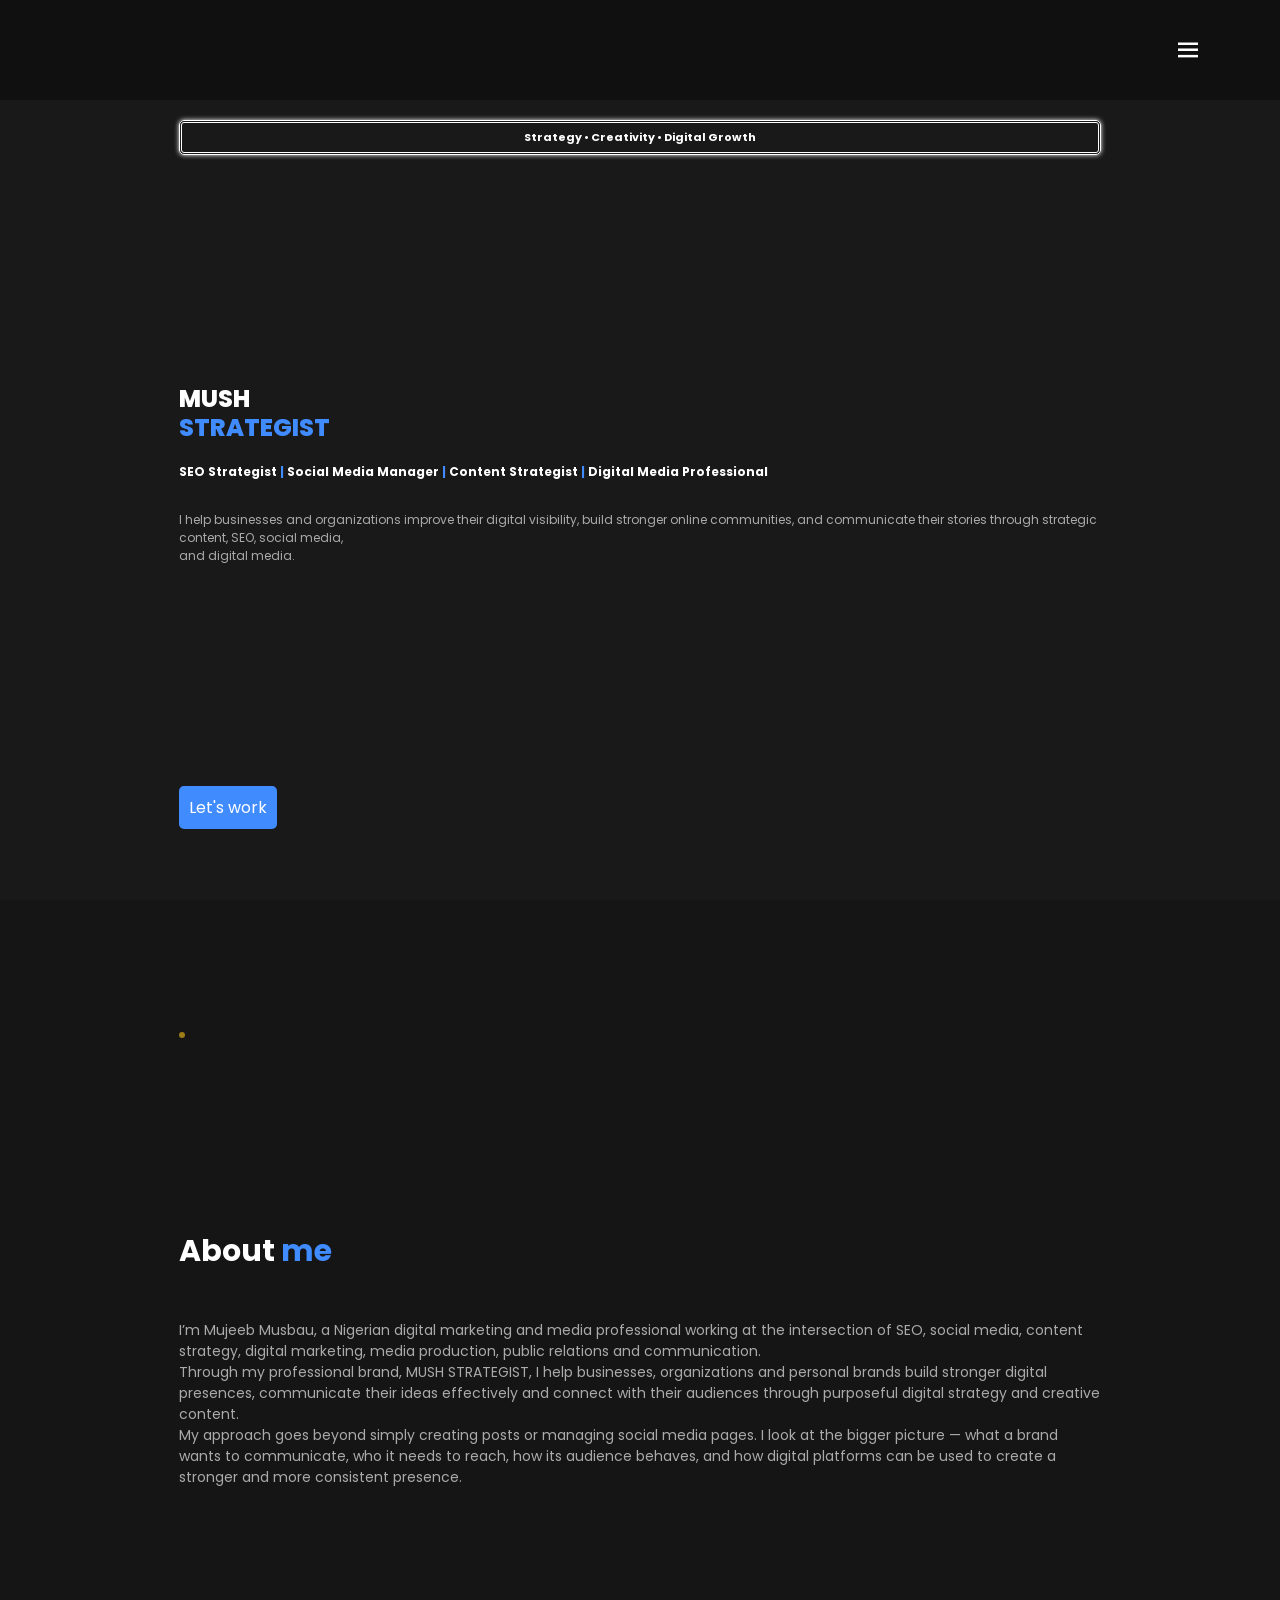
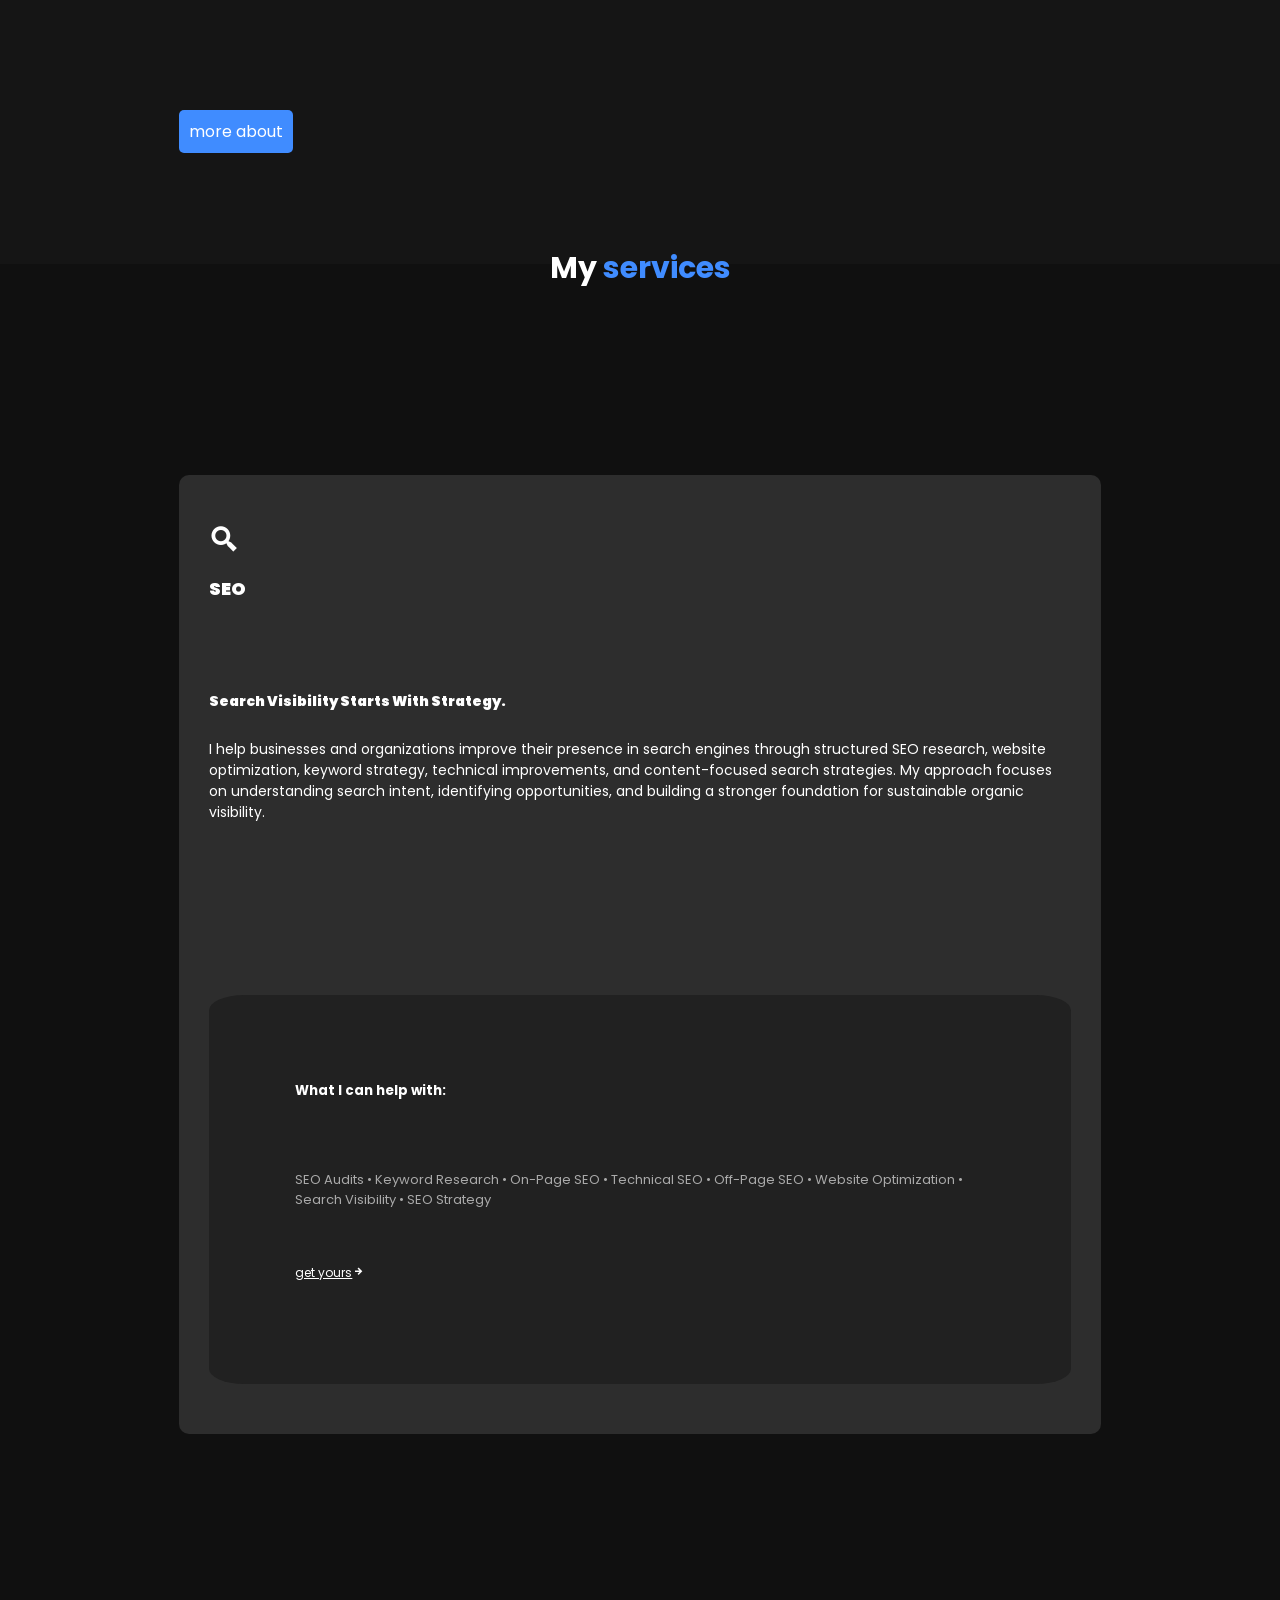
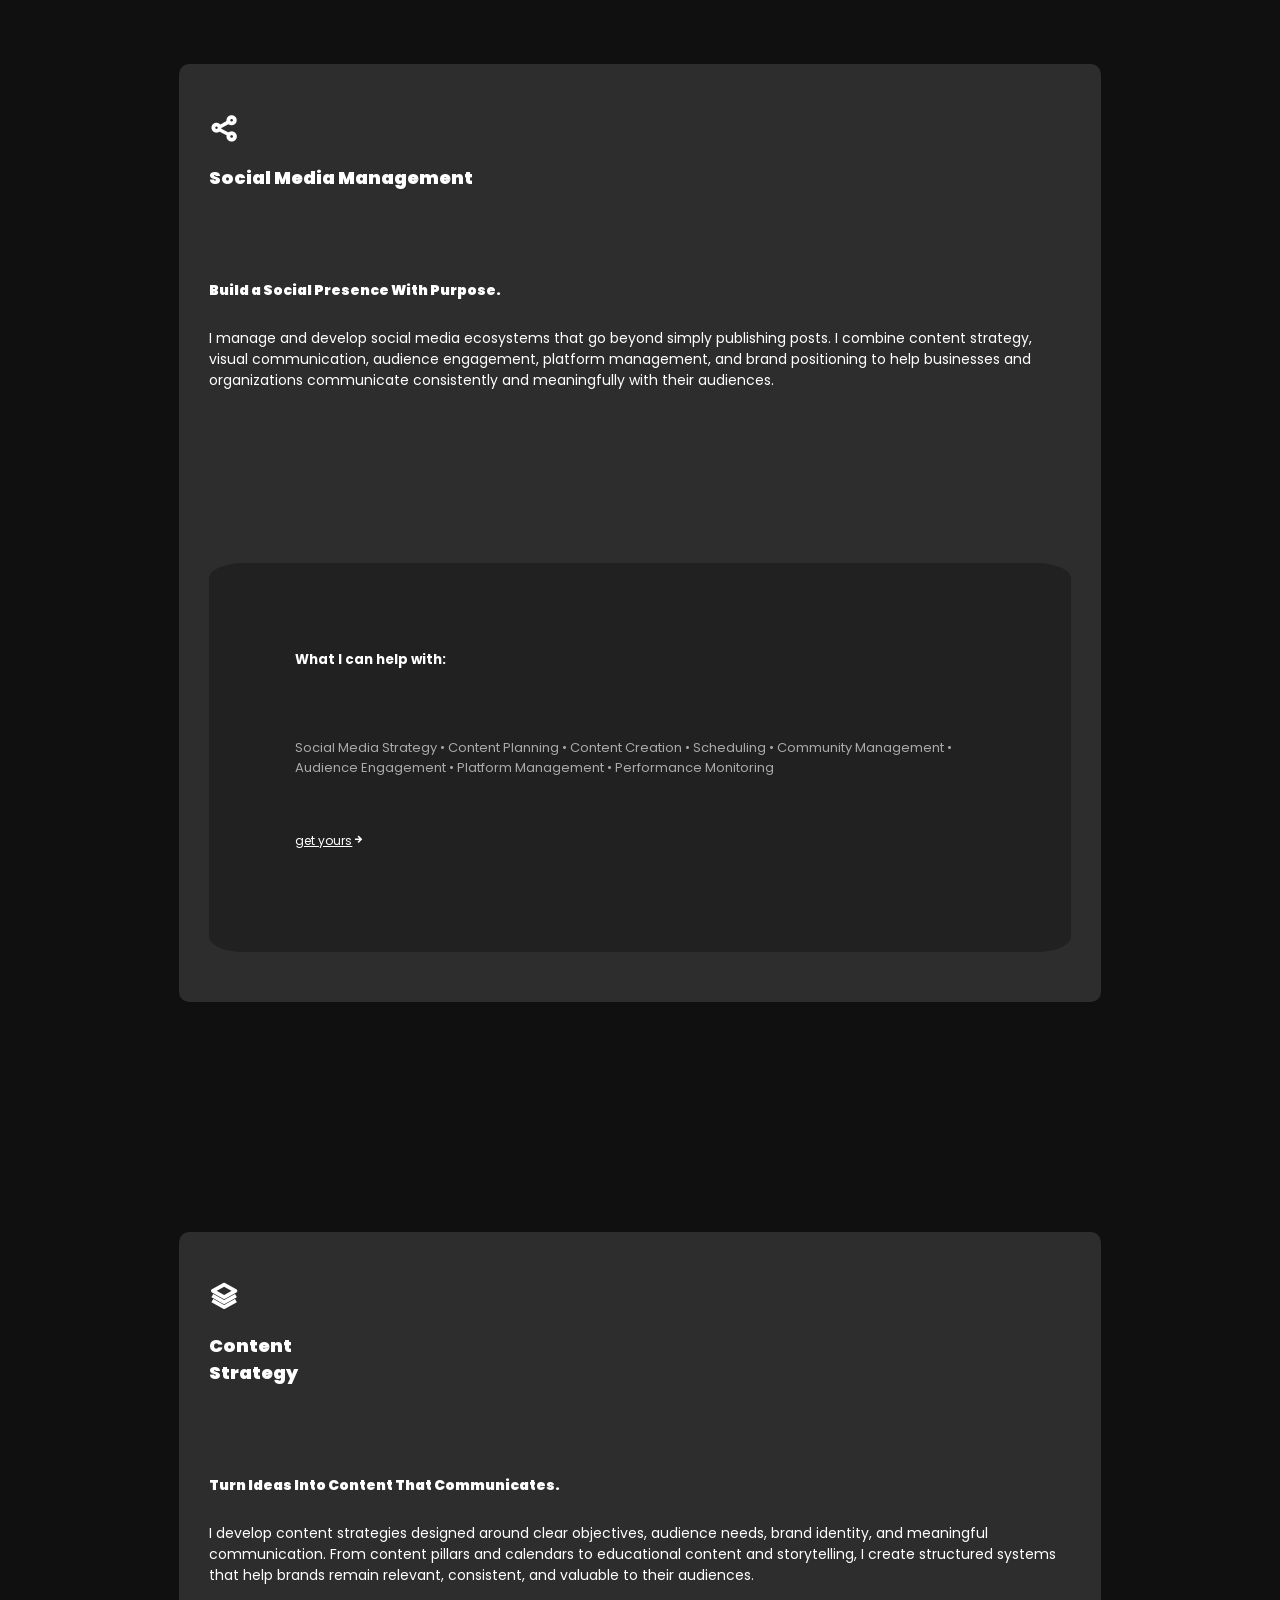
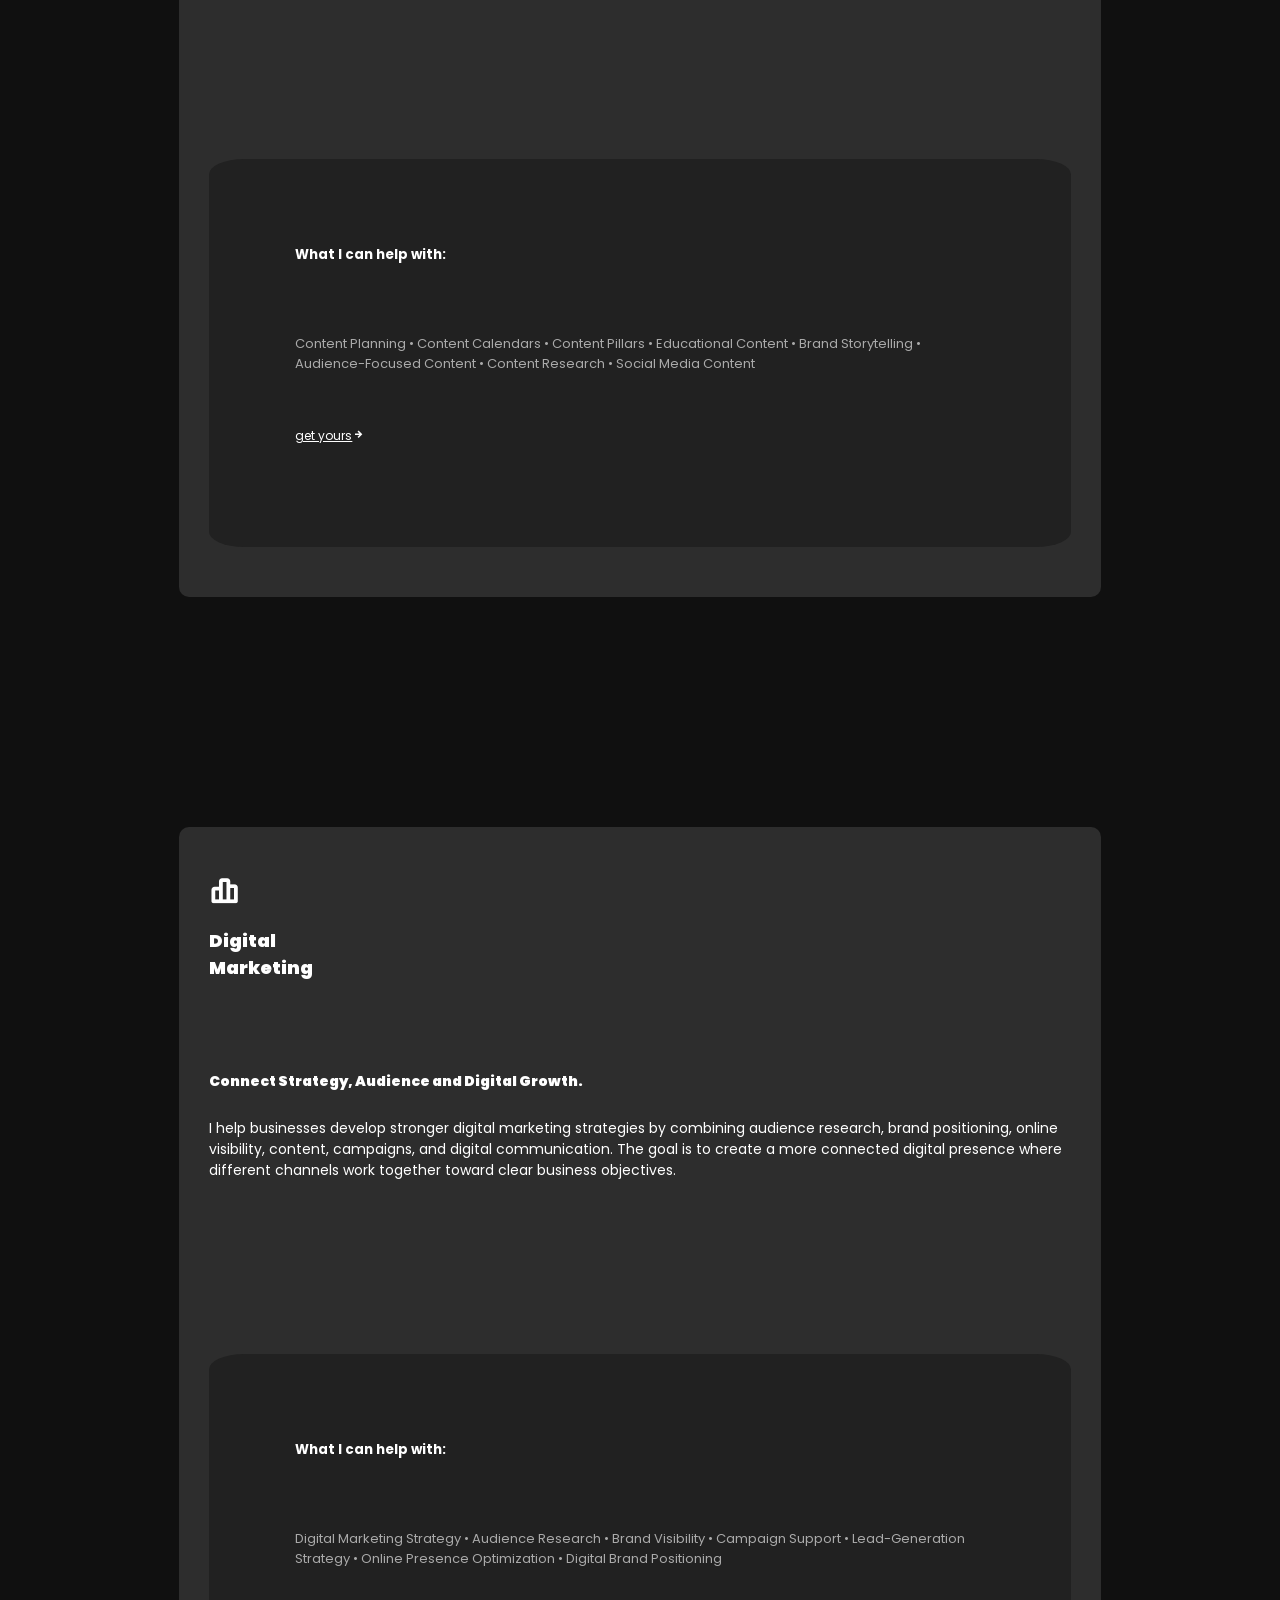
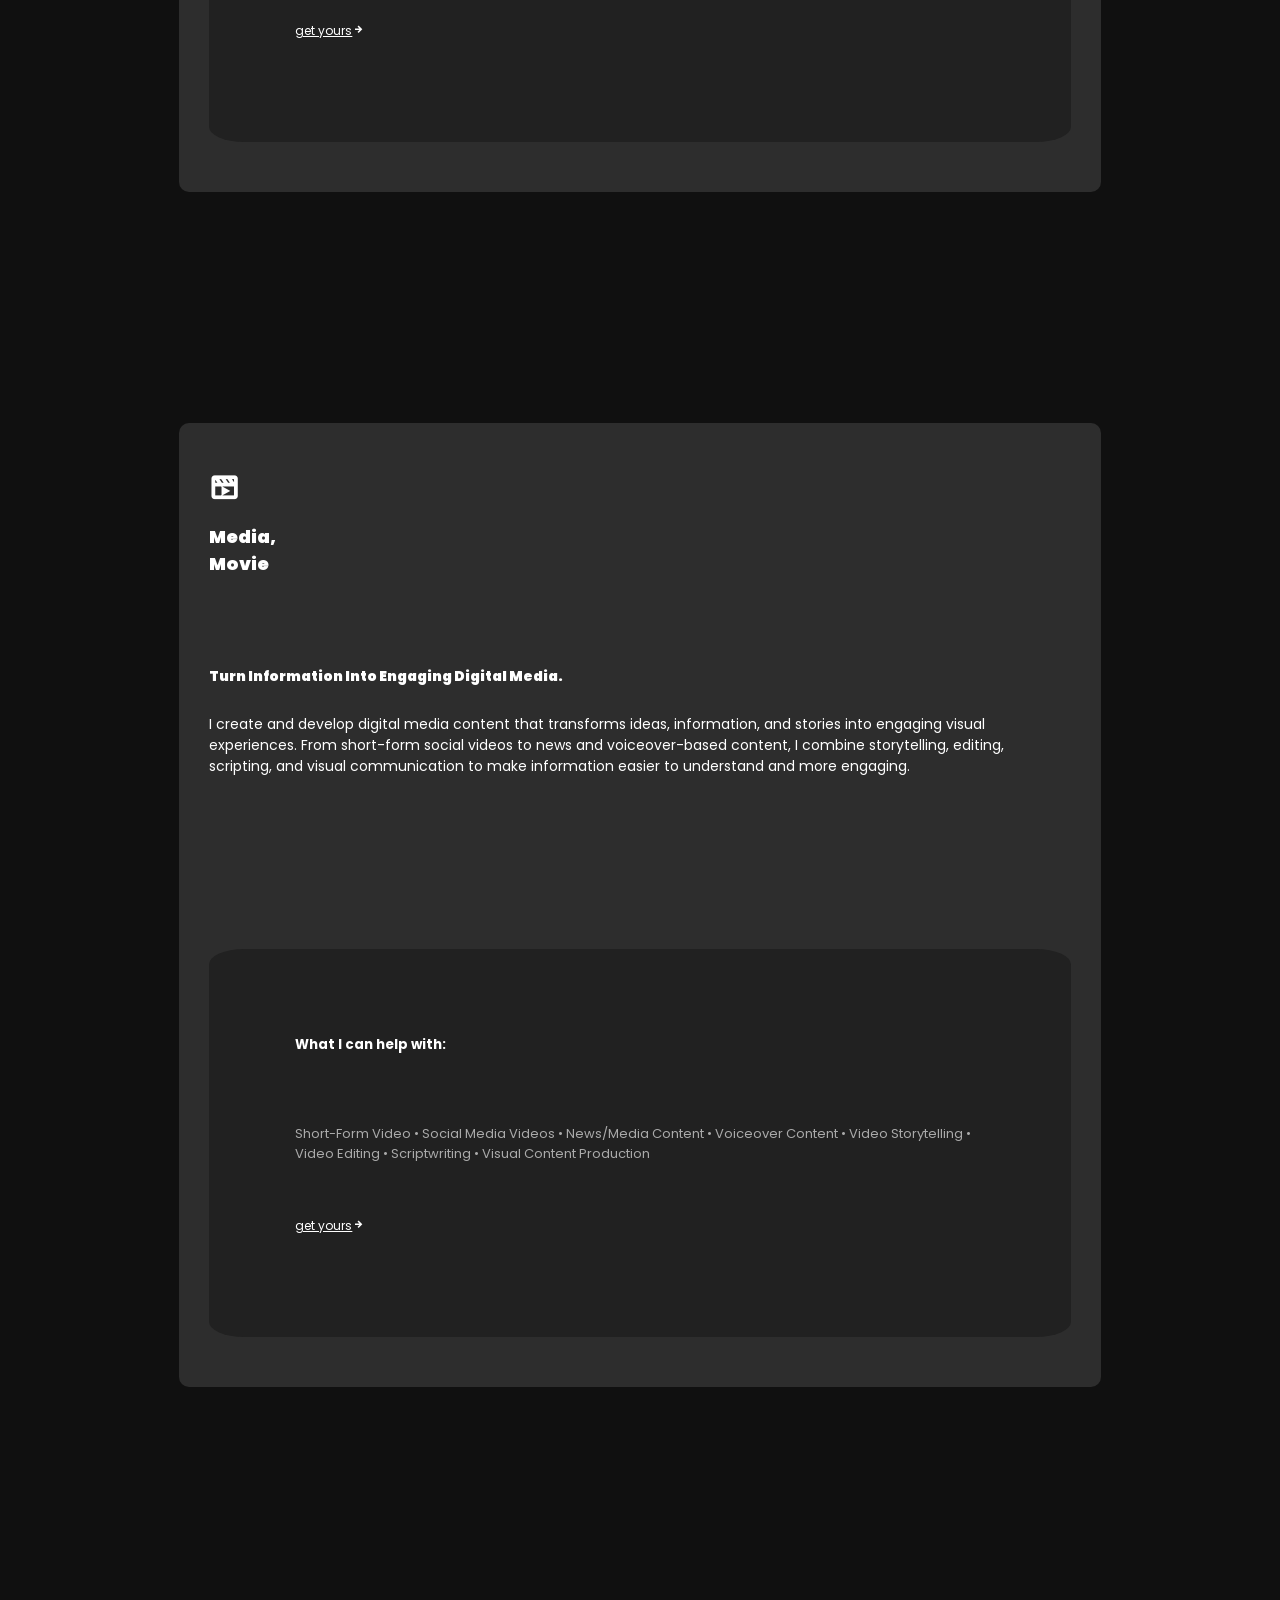
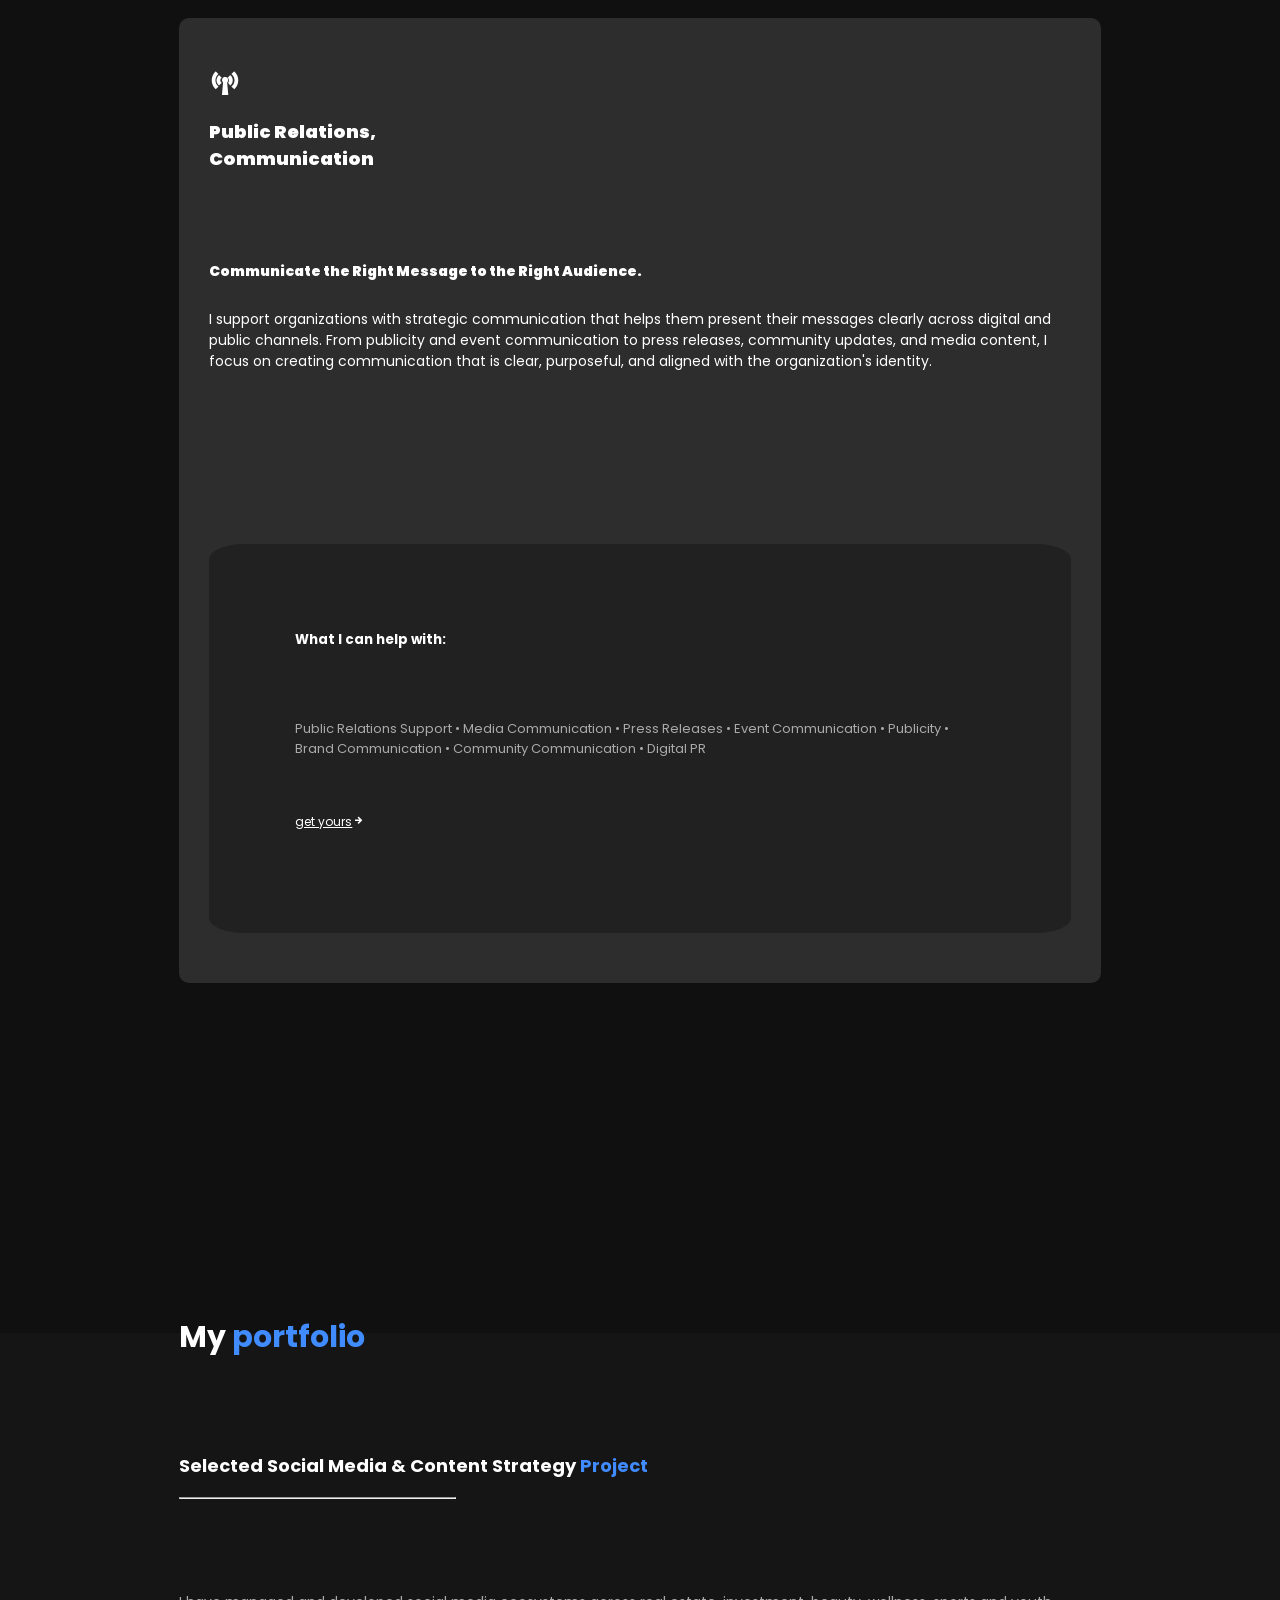
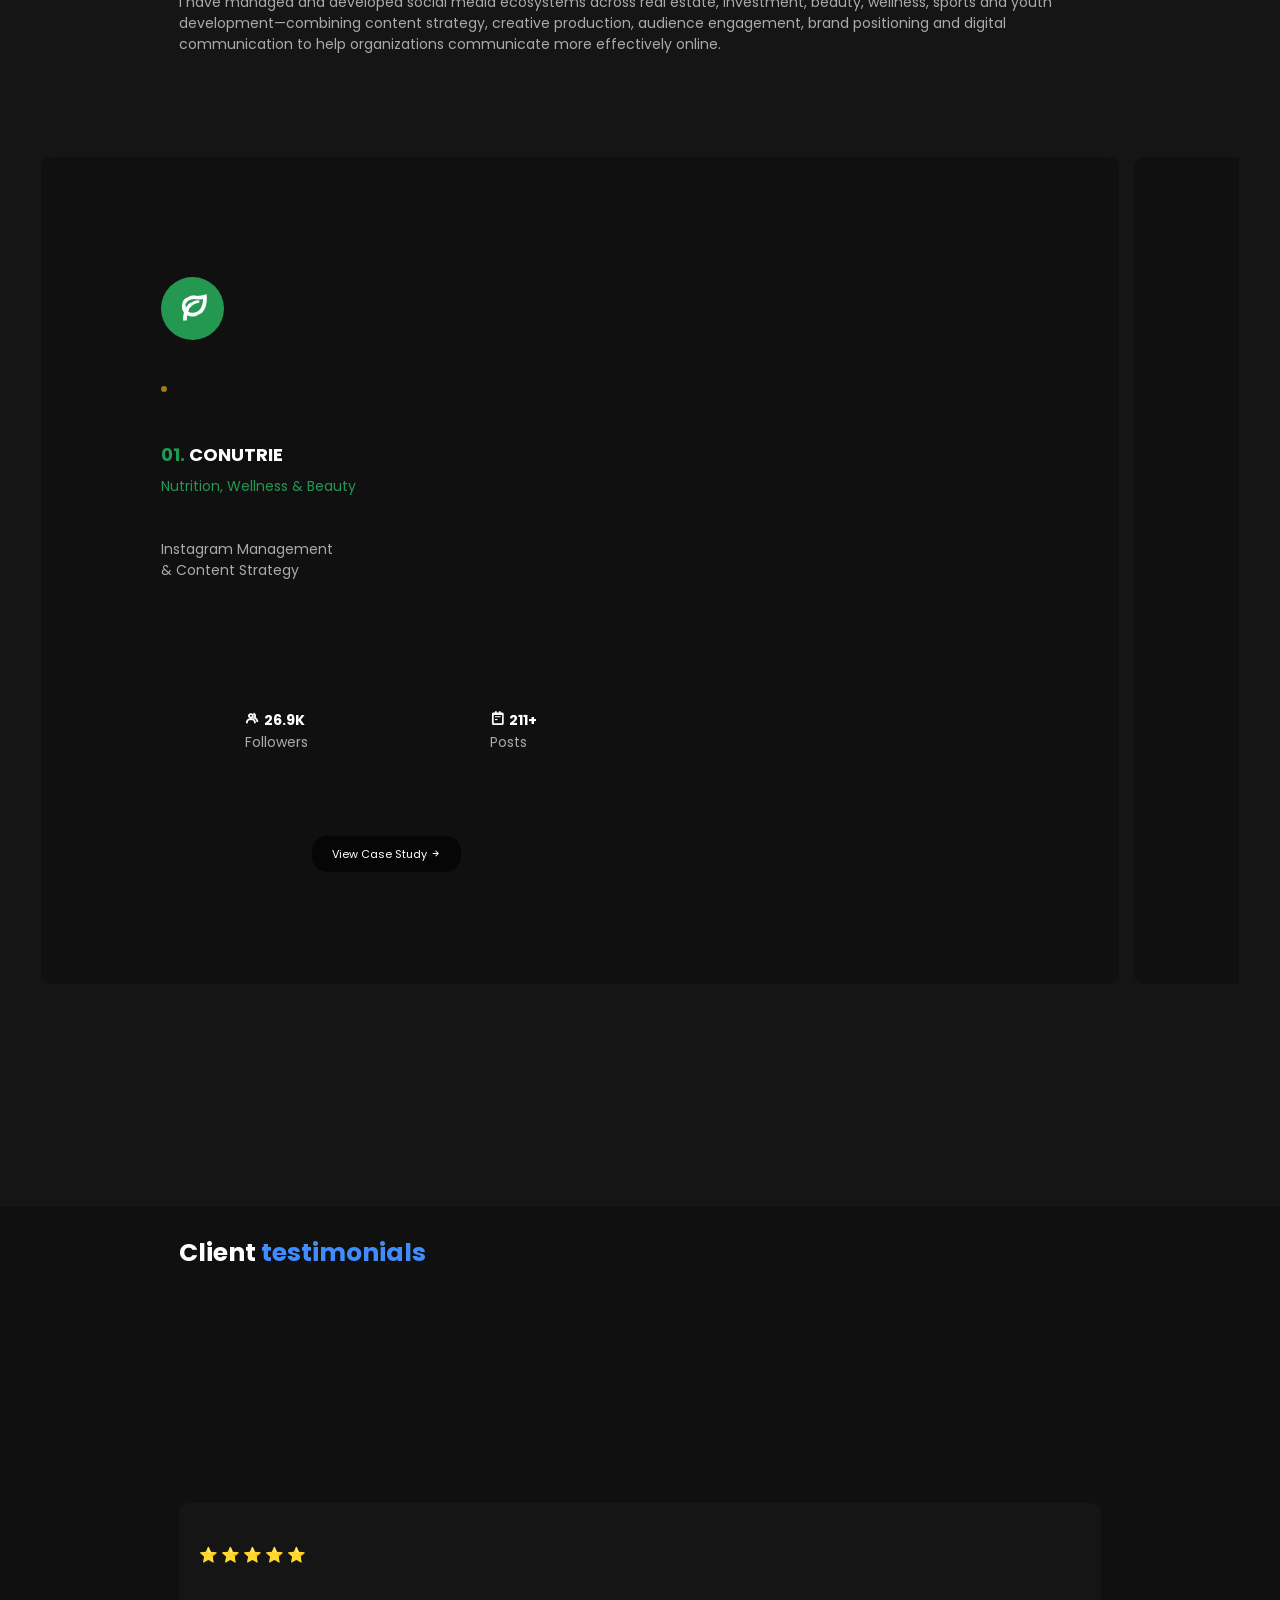
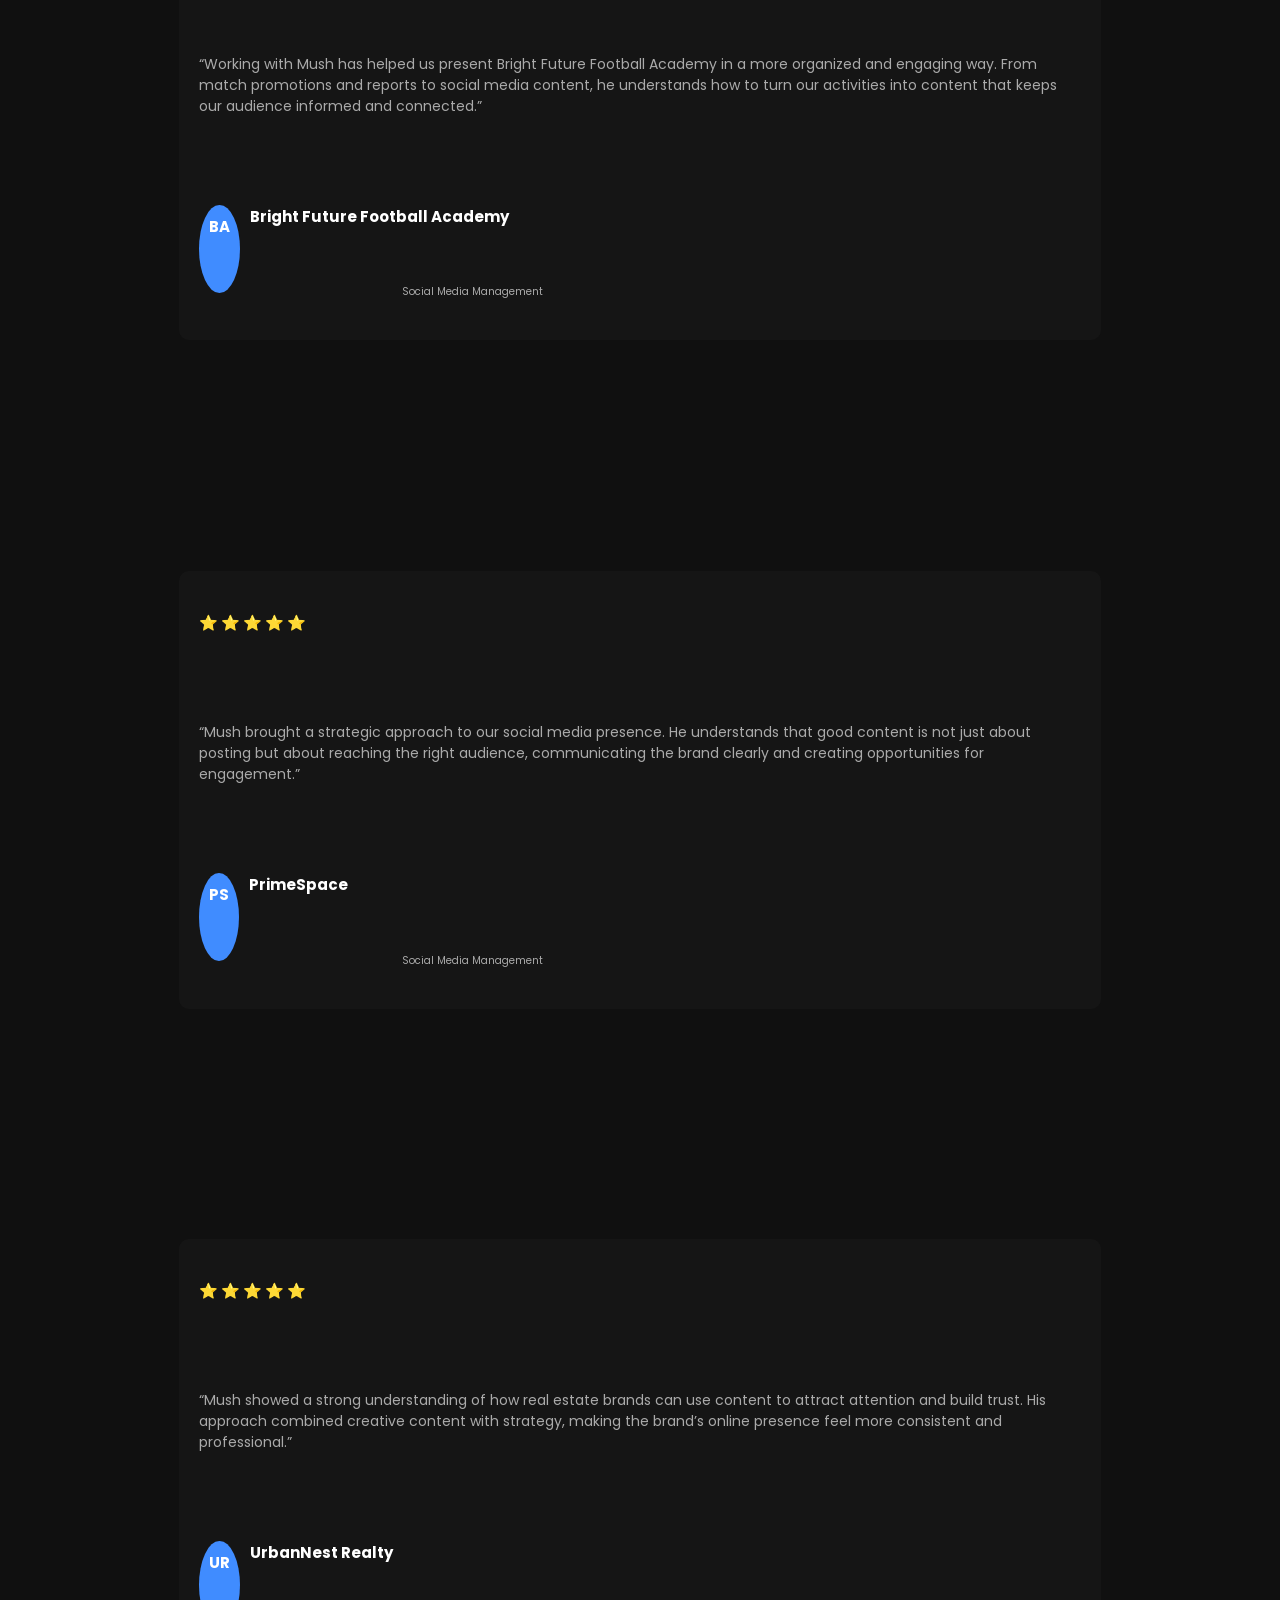
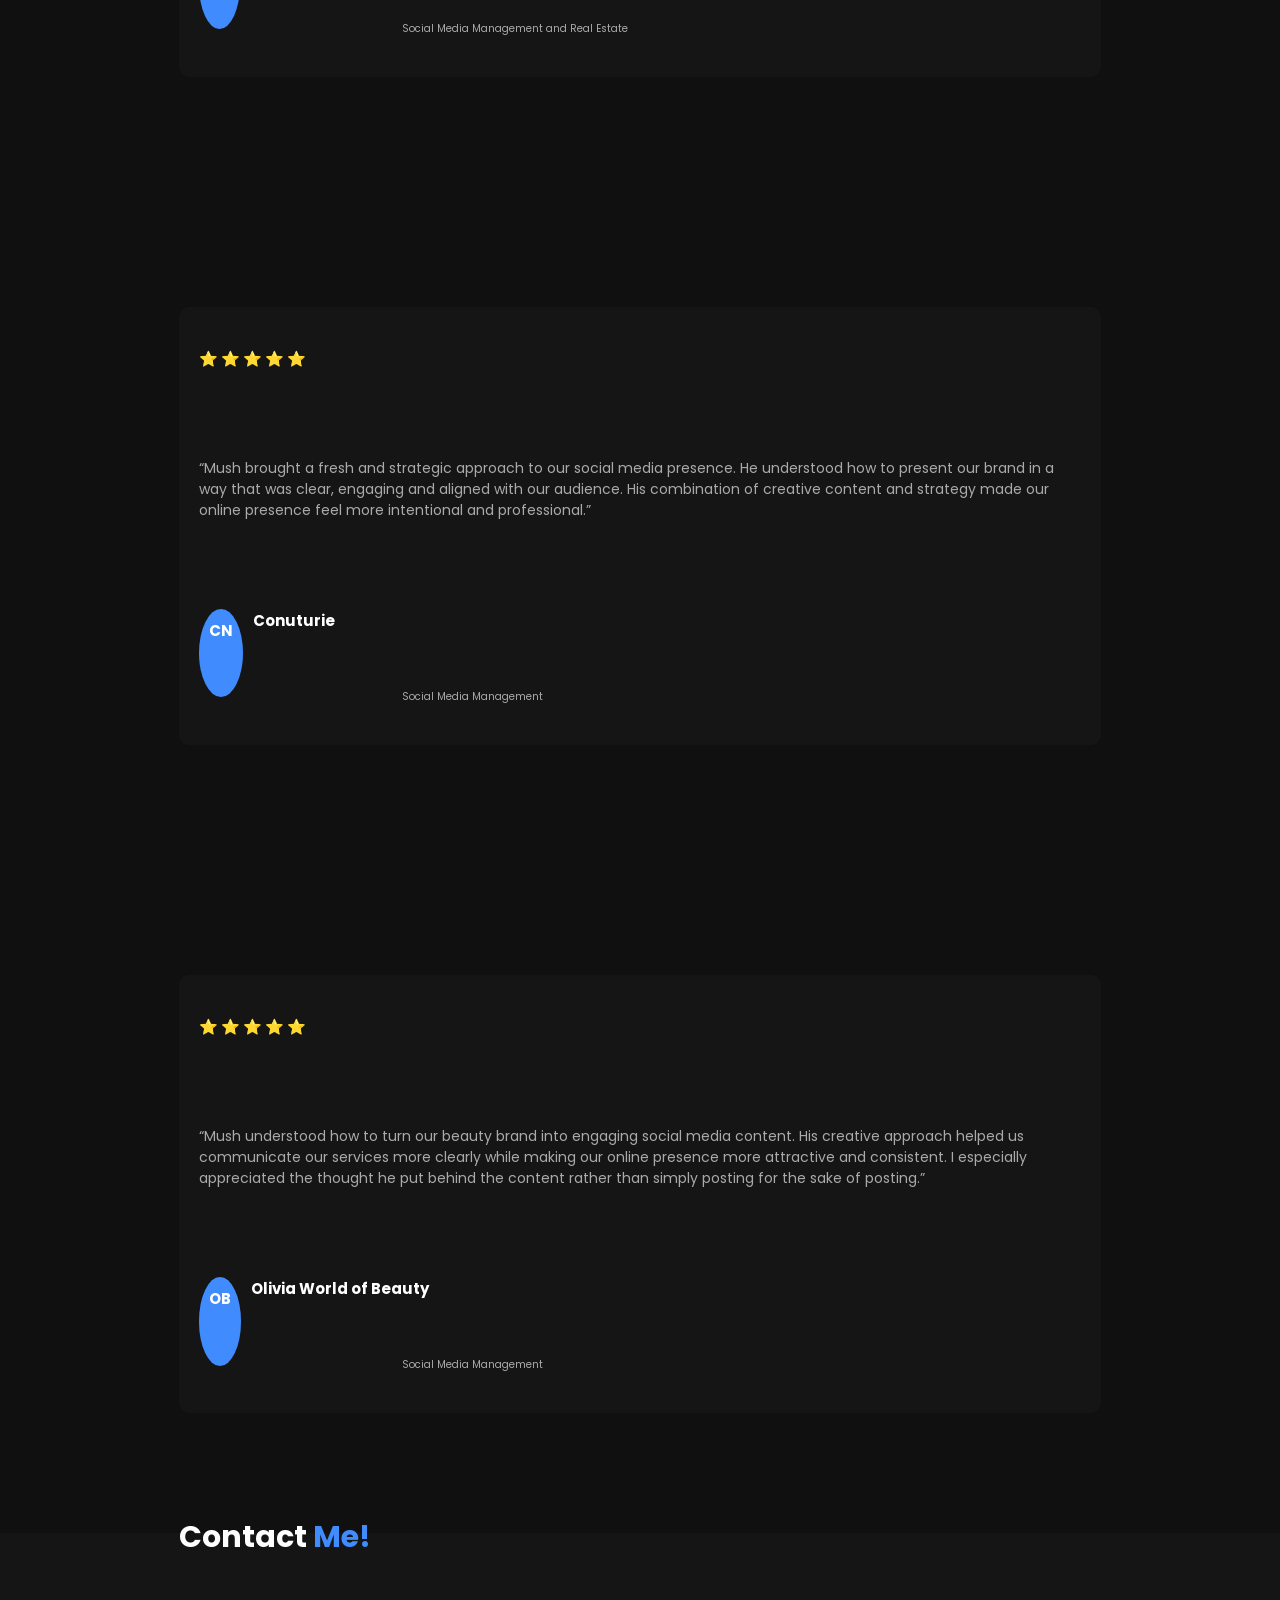
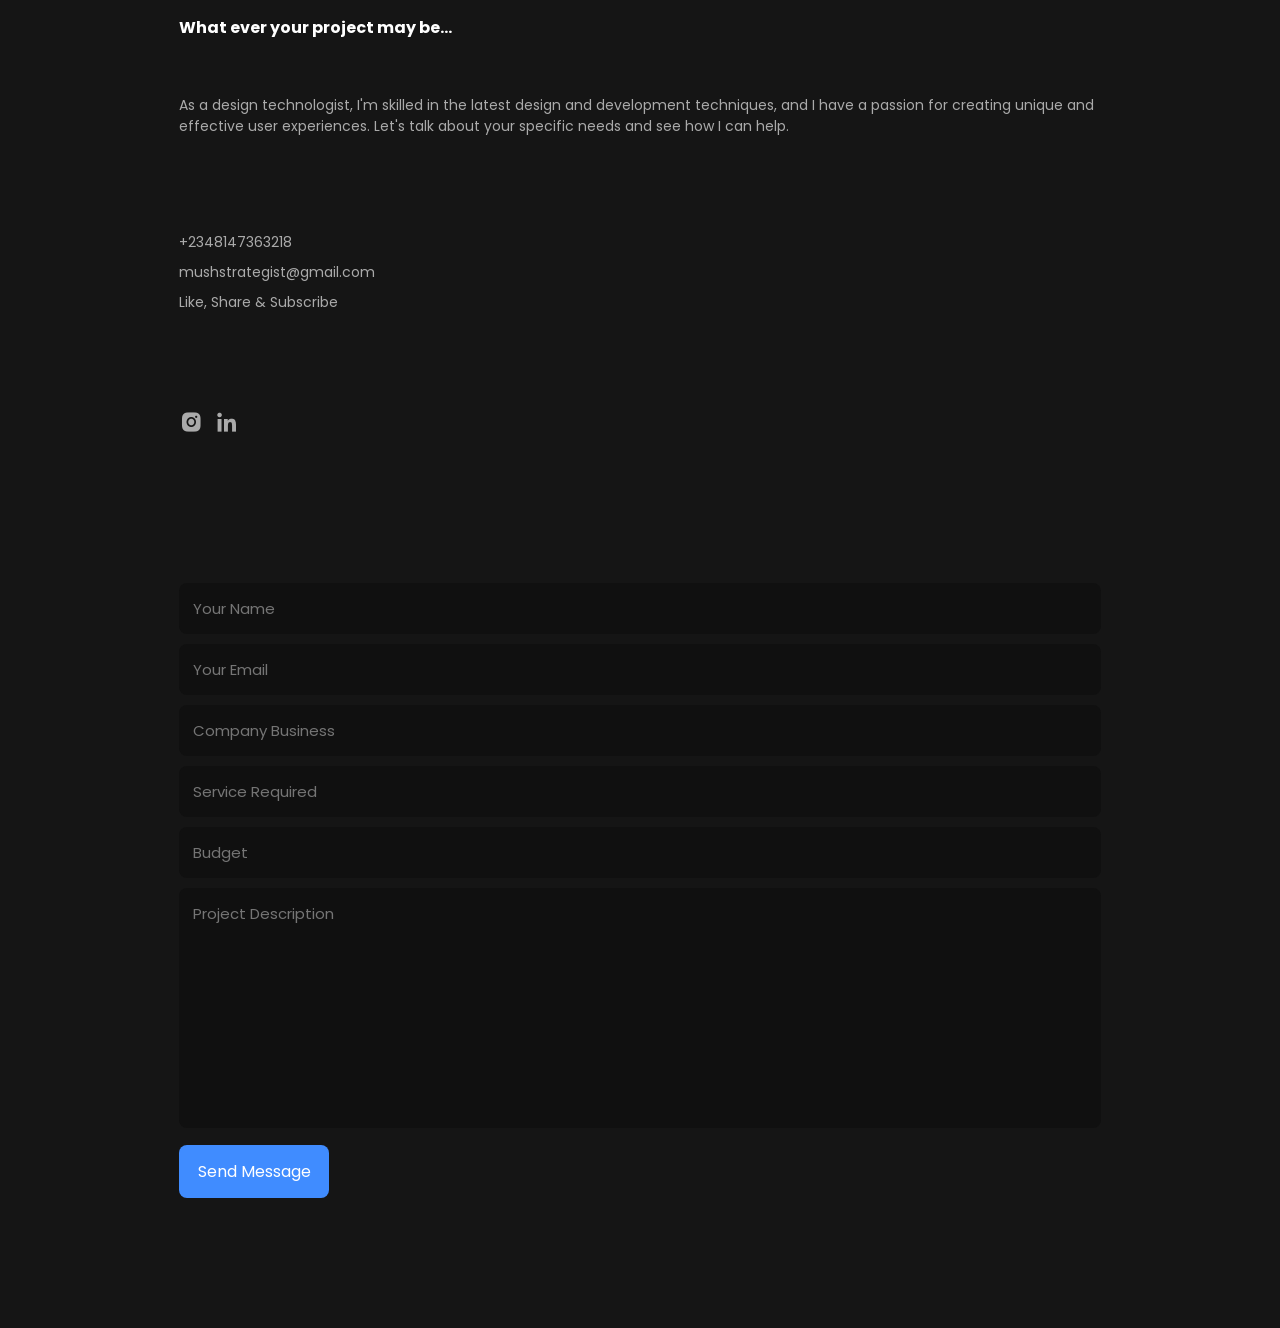
==== index.html @ 168c3189 "Add files via upload" ====
<!DOCTYPE html>
<html lang="en">
<head>
    <meta charset="UTF-8">
    <meta name="viewport" content="width=device-width, initial-scale=1.0">
    <title>MUSH STRATEGIST</title>
    <link rel="stylesheet" href="style.css">
    <link href="https://unpkg.com/boxicons@2.1.4/css/boxicons.min.css" rel="stylesheet">
    <link href="https://fonts.googleapis.com/css2?family=Poppins:wght@400;600&display=swap" rel="stylesheet">
</head>
<body>
   <!-- Header -->
   <header class="header">
     <img src="" alt="">
     <div class="navMenu" id="navMenu">
     <i class='bx bx-window-close' onclick="closeMenu()"></i>
      <ul>
       <li><a href="index.html">HOME</a></li>
       <li><a href="about.html">ABOUT</a></li>
       <li><a href="Services.html">SERVICES</a></li>
       <li><a href="contact.html">CONTACT</a></li>
       <div class="casestudy-nav">
        <li>CASE STUDIES</li>
        <li><a href="case-study/conutrie.html">• Conutrie</a></li>
        <li><a href="case-study/la-residence.html">• La Residence</a></li>
        <li><a href="case-study/Urbannest-reality.html">• Urbannest</a></li>
        <li><a href="case-study/olivia-beauty.html">• Olivia Beauty</a></li>
        <li><a href="case-study/prime-space.html">• Prime Space</a></li>
        <li><a href="case-study/bffa.html">• Bffa</a></li>
       </div>
      </ul>  
     </div>
     <i class='bx bx-menu' onclick="openMenu()"></i>
   </header>
   
   <!-- HOME PAGE -->
   <section class="home" id="home">
     <div class="div-box-one">
       <h4>Strategy • Creativity • Digital Growth</h4>  
     </div>
     <h1>MUSH<br><span>STRATEGIST</span></h1>
     <h5>SEO Strategist <span>|</span> Social Media Manager <span>|</span> Content Strategist <span>|</span> Digital Media Professional</h5>
     <p>
       I help businesses and organizations improve their digital visibility, build stronger online communities, and communicate their stories through strategic content, SEO, social media,<br> and digital media.
     </p>
       <a class="btn" href="whatsapp://send?phone=2348147363218&text=*HELLO%20MJB%20FROM%20YOUR%20BUSINESS%20WEBSITE%20I%20WANT%20TO%20WORK%20WITH%20YOU:*">Let's work</a>
   </section>
   
   <!-- ABOUT PAGE -->
   <section class="about" id="about">
     <div class="about-img">
       <img src="images/mjb-personnel.jpg" alt="">   
     </div>   
     <h2>About <span>me</span></h2>
     <p>
      I’m Mujeeb Musbau, a Nigerian digital marketing and media professional working at the intersection of SEO, social media, content strategy, digital marketing, media production, public relations and communication.<br>

Through my professional brand, MUSH STRATEGIST, I help businesses, organizations and personal brands build stronger digital presences, communicate their ideas effectively and connect with their audiences through purposeful digital strategy and creative content.<br>

My approach goes beyond simply creating posts or managing social media pages. I look at the bigger picture — what a brand wants to communicate, who it needs to reach, how its audience behaves, and how digital platforms can be used to create a stronger and more consistent presence.   
     </p>
     <a href="about.html" class="btn">
          more about 
      </a>
   </section>
   
   <!-- SERVICES PAGE -->
   <section class="services" id="services">
     <h2>My <span>services</span></h2>
     <div class="services-content">
      <i class='bx bx-search-alt-2'></i>
      <h3>SEO</h3>
      <b>Search Visibility Starts With Strategy.</b><br>
      <p class="p2">
I help businesses and organizations improve their presence in search engines through structured SEO research, website optimization, keyword strategy, technical improvements, and content-focused search strategies. My approach focuses on understanding search intent, identifying opportunities, and building a stronger foundation for sustainable organic visibility.
      </p>
      <div class="services-help">
      <h5>What I can help with:</h5>  
      <p>
SEO Audits • Keyword Research • On-Page SEO • Technical SEO • Off-Page SEO • Website Optimization • Search Visibility • SEO Strategy
      </p>
      <a class="btn" href="whatsapp://send?phone=2348147363218&text=*HELLO%20MJB%20FROM%20YOUR%20BUSINESS%20WEBSITE%20I%20NEED%20YOUR%20SEO%20SERVICE:*">get yours<i class='bx bx-right-arrow-alt'></i></a>
      </div>
     </div>
     
     <div class="services-content">
      <i class='bx bx-share-alt'></i>
      <h3>Social Media Management</h3>
      <b>Build a Social Presence With Purpose.</b><br>
      <p class="p2">
I manage and develop social media ecosystems that go beyond simply publishing posts. I combine content strategy, visual communication, audience engagement, platform management, and brand positioning to help businesses and organizations communicate consistently and meaningfully with their audiences.   
      </p>
      <div class="services-help">
      <h5>What I can help with:</h5>  
      <p>
Social Media Strategy • Content Planning • Content Creation • Scheduling • Community Management • Audience Engagement • Platform Management • Performance Monitoring
      </p>
      <a class="btn" href="whatsapp://send?phone=2348147363218&text=*HELLO%20MJB%20FROM%20YOUR%20BUSINESS%20WEBSITE%20I%20NEED%20YOUR%20SOCIAL%20MEDIA%20MANAGEMENT%20SERVICE:*">get yours<i class='bx bx-right-arrow-alt'></i></a>
      </div>
     </div>
     
     <div class="services-content">
      <i class='bx bx-layer'></i>
      <h3>Content<br> Strategy</h3>
      <b>Turn Ideas Into Content That Communicates.</b><br>
      <p class="p2">
I develop content strategies designed around clear objectives, audience needs, brand identity, and meaningful communication. From content pillars and calendars to educational content and storytelling, I create structured systems that help brands remain relevant, consistent, and valuable to their audiences.   
      </p>
      <div class="services-help">
      <h5>What I can help with:</h5>  
      <p>
Content Planning • Content Calendars • Content Pillars • Educational Content • Brand Storytelling • Audience-Focused Content • Content Research • Social Media Content
      </p>
      <a class="btn" href="whatsapp://send?phone=2348147363218&text=*HELLO%20MJB%20FROM%20YOUR%20BUSINESS%20WEBSITE%20I%20NEED%20YOUR%20CONTENT%20STRATEGY%20SERVICE:*">get yours<i class='bx bx-right-arrow-alt'></i></a>
      </div>
     </div>
     
     <div class="services-content">
      <i class='bx bx-bar-chart-alt-2'></i>
      <h3>Digital<br> Marketing</h3>
      <b>Connect Strategy, Audience and Digital Growth.</b><br>
      <p class="p2">
I help businesses develop stronger digital marketing strategies by combining audience research, brand positioning, online visibility, content, campaigns, and digital communication. The goal is to create a more connected digital presence where different channels work together toward clear business objectives.   
      </p>
      <div class="services-help">
      <h5>What I can help with:</h5>  
      <p>
Digital Marketing Strategy • Audience Research • Brand Visibility • Campaign Support • Lead-Generation Strategy • Online Presence Optimization • Digital Brand Positioning
      </p>
      <a class="btn" href="whatsapp://send?phone=2348147363218&text=*HELLO%20MJB%20FROM%20YOUR%20BUSINESS%20WEBSITE%20I%20NEED%20YOUR%20DIGITAL%20MARKETING%20SERVICE:*">get yours<i class='bx bx-right-arrow-alt'></i></a>
      </div>
     </div>
     
     <div class="services-content">
      <i class='bx bx-movie-play'></i>
      <h3>Media,<br>Movie</h3>
      <b>Turn Information Into Engaging Digital Media.</b><br>
      <p class="p2">
I create and develop digital media content that transforms ideas, information, and stories into engaging visual experiences. From short-form social videos to news and voiceover-based content, I combine storytelling, editing, scripting, and visual communication to make information easier to understand and more engaging.  
      </p>
      <div class="services-help">
      <h5>What I can help with:</h5>  
      <p>
Short-Form Video • Social Media Videos • News/Media Content • Voiceover Content • Video Storytelling • Video Editing • Scriptwriting • Visual Content Production
      </p>
      <a class="btn" href="whatsapp://send?phone=2348147363218&text=*HELLO%20MJB%20FROM%20YOUR%20BUSINESS%20WEBSITE%20I%20NEED%20YOUR%20MEDIA%20AND%20MOVIE%20SERVICE:*">get yours<i class="bx bx-right-arrow-alt"></i></a>
      </div>
     </div>
     
     <div class="services-content">
      <i class='bx bx-broadcast'></i>
      <h3>Public Relations,<br> Communication</h3>
      <b>Communicate the Right Message to the Right Audience.</b><br>
      <p class="p2">
I support organizations with strategic communication that helps them present their messages clearly across digital and public channels. From publicity and event communication to press releases, community updates, and media content, I focus on creating communication that is clear, purposeful, and aligned with the organization's identity.   
      </p>
      <div class="services-help">
      <h5>What I can help with:</h5>  
      <p>
Public Relations Support • Media Communication • Press Releases • Event Communication • Publicity • Brand Communication • Community Communication • Digital PR
      </p>
      <a class="btn" href="whatsapp://send?phone=2348147363218&text=*HELLO%20MJB%20FROM%20YOUR%20BUSINESS%20WEBSITE%20I%20NEED%20YOUR%20PR%20AND%20COMMUNICATION%20SERVICE:*">get yours<i class='bx bx-right-arrow-alt'></i></a>
      </div>
     </div>
   </section>
  
   <!-- PORTFOLIO PAGE -->
   <section class="portfolio" id="portfolio">
     <h2>My <span>portfolio</span></h2>
     <h3>Selected Social Media & 
    Content Strategy <span>Project</span></h3>
     <hr>
     <p>
      I have managed and developed social media ecosystems across real estate, investment, beauty, wellness, sports and youth development—combining content strategy, creative production, audience engagement, brand positioning and digital communication to help organizations communicate more effectively online.
     </p>
   
     <div class="portfolio-flex">
      
      <div class="portfolio-content" id="1">
       <i class='bx bx-leaf' style="background-color:#249751;font-size:30px;font-weight: 900;border-radius: 50%;padding: 2%;margin-bottom: 4%;"></i><br>
       <img src="images/conutrie.jpg" alt="">
       <h4><span style="color:#249751;">01.</span> CONUTRIE</h4>
       <p style="color:#249751;">
        Nutrition, Wellness & Beauty
       </p>
       <p class="p2">Instagram Management<br>& Content Strategy</p>
       <div class="portfolio-stat-flex">
        <div class="stat-content">
         <i class='bx bx-group'></i>
         <b>26.9K</b>
         <p>Followers</p>
        </div>  
        <div class="stat-content">
         <i class='bx bx-notepad'></i>
         <b>211+</b>
         <p>Posts</p>
        </div>
       </div>
       <a href="case-study/conutrie.html">View Case Study <i class="bx bx-right-arrow-alt"></i></a>
      </div>   
      
      <div class="portfolio-content" id="2">
       <i class='bx bx-building-house' style="background-color:#087FE5;font-size:30px;font-weight: 900;border-radius: 50%;padding: 2%;margin-bottom: 4%;"></i><br>
       <img src="images/la-residense-dz.jpg" alt="">
       <h4><span style="color:#087FE5;">02.</span> LA RÉSIDENCE DZ</h4>
       <p style="color:#087FE5;">
        Real Estate
       </p>
       <p class="p2">Instagram Management<br>& Content Strategy</p>
       <div class="portfolio-stat-flex">
        <div class="stat-content">
         <i class='bx bx-group'></i>
         <b>24K</b>
         <p>Followers</p>
        </div>  
        <div class="stat-content">
         <i class='bx bx-notepad'></i>
         <b>933+</b>
         <p>Posts</p>
        </div>
       </div>
       <a href="case-study/la-residence.html">View Case Study <i class="bx bx-right-arrow-alt"></i></a>
      </div>   
      
      <div class="portfolio-content" id="3">
       <i class='bx bx-buildings' style="background-color:#6539BF;font-size:30px;font-weight: 900;border-radius: 50%;padding: 2%;margin-bottom: 4%;"></i><br>
       <img src="images/urban-nest-realty.jpg" alt="">
       <h4><span style="color:#6539BF;">03.</span> URBANNEST PROPERTIES</h4>
       <p style="color:#6539BF;">
        Real Estate & Property Investment
       </p>
       <p class="p2">Instagram Management<br>& Content Strategy</p>
       <div class="portfolio-stat-flex">
        <div class="stat-content">
         <i class='bx bx-group'></i>
         <b>18.7K</b>
         <p>Followers</p>
        </div>  
        <div class="stat-content">
         <i class='bx bx-notepad'></i>
         <b>486+</b>
         <p>Posts</p>
        </div>
       </div>
       <a href="case-study/Urbannest-reality.html">View Case Study <i class="bx bx-right-arrow-alt"></i></a>
      </div>   
      
      <div class="portfolio-content" id="4">
       <i class='bx bx-spa' style="background-color:#C34881;font-size:30px;font-weight: 900;border-radius: 50%;padding: 2%;margin-bottom: 4%;"></i><br>
       <img src="images/olivia-world-of-beauty.jpg" alt="">
       <h4><span style="color:#C34881;">04.</span> OLIVIA BEAUTY WORLD</h4>
       <p style="color:#C34881;">
        Beauty, Skincare & Makeup
       </p>
       <p class="p2">Instagram Management<br>& Content Strategy</p>
       <div class="portfolio-stat-flex">
        <div class="stat-content">
         <i class='bx bx-group'></i>
         <b>32.4K</b>
         <p>Followers</p>
        </div>  
        <div class="stat-content">
         <i class='bx bx-notepad'></i>
         <b>298+</b>
         <p>Posts</p>
        </div>
       </div>
       <a href="case-study/olivia-beauty.html">View Case Study <i class="bx bx-right-arrow-alt"></i></a>
      </div>
      
      <div class="portfolio-content" id="5">
       <i class='bx bx-line-chart' style="background-color:#DFA13E;font-size:30px;font-weight: 900;border-radius: 50%;padding: 2%;margin-bottom: 4%;"></i><br>
       <img src="images/prime-space.jpg" alt="">
       <h4><span style="color:#DFA13E;">05.</span> PRIMESPACE INVESTMENTS</h4>
       <p style="color:#DFA13E;">
        Real Estate & Property Investment
       </p>
       <p class="p2">Instagram Management<br>& Content Strategy</p>
       <div class="portfolio-stat-flex">
        <div class="stat-content">
         <i class='bx bx-group'></i>
         <b>354+</b>
         <p>Followers</p>
        </div>  
        <div class="stat-content">
         <i class='bx bx-notepad'></i>
         <b>354+</b>
         <p>Posts</p>
        </div>
       </div>
       <a href="case-study/prime-space.html">View Case Study <i class="bx bx-right-arrow-alt"></i></a>
      </div>
      
      <div class="portfolio-content" id="6">
       <i class='bx bx-football' style="background-color:#228250;font-size:30px;font-weight: 900;border-radius: 50%;padding: 2%;margin-bottom: 4%;"></i><br>
       <img src="images/bffa-ede.jpg" alt="">
       <h4><span style="color:#228250;">06.</span> BRIGHT FUTURE FOOTBALL ACADEMY</h4>
       <p style="color:#228250;">
        Sports, Football & Youth Development
       </p>
       <p class="p2">PR Officer, Media Officer <br>& Social Media Manager</p>
       <div class="portfolio-stat-flex">
        <div class="stat-content">
         <i class='bx bx-group'></i>
         <b>2.5K+</b>
         <p>Followers</p>
        </div>  
        <div class="stat-content">
         <i class='bx bx-notepad'></i>
         <b>146+</b>
         <p>Posts</p>
        </div>
       </div>
       <a href="case-study/bffa.html">View Case Study <i class="bx bx-right-arrow-alt"></i></a>
      </div>
      
     </div>  
   </section>
   
   <!-- CLIENT TESTIMONIALS -->
   <section class="client-testimonial" id="client-testimonial">
    <h2>Client <span>testimonials</span></h2>
    <div class="client-div">
     <h4>⭐ ⭐ ⭐ ⭐ ⭐</h4>
     <p>
“Working with Mush has helped us present Bright Future Football Academy in a more organized and engaging way. From match promotions and reports to social media content, he understands how to turn our activities into content that keeps our audience informed and connected.”   
     </p>
    <div class="client-flex">
     <h3>BA</h3>
     <h2>
      Bright Future Football Academy
     </h2>
    </div>
    <p class="p3">Social Media Management</p>
    </div>  
    
    <div class="client-div">
     <h4>⭐ ⭐ ⭐ ⭐ ⭐</h4>
     <p>
“Mush brought a strategic approach to our social media presence. He understands that good content is not just about posting but about reaching the right audience, communicating the brand clearly and creating opportunities for engagement.”
     </p>
    <div class="client-flex">
     <h3>PS</h3>
     <h2>
      PrimeSpace
     </h2>
    </div>
    <p class="p3">Social Media Management</p>
    </div>  
    
    <div class="client-div">
     <h4>⭐ ⭐ ⭐ ⭐ ⭐</h4>
     <p>
“Mush showed a strong understanding of how real estate brands can use content to attract attention and build trust. His approach combined creative content with strategy, making the brand’s online presence feel more consistent and professional.”
     </p>
    <div class="client-flex">
     <h3>UR</h3>
     <h2>
      UrbanNest Realty
     </h2>
    </div>
    <p class="p3">Social Media Management and Real Estate</p>
    </div> 
    
    <div class="client-div">
     <h4>⭐ ⭐ ⭐ ⭐ ⭐</h4>
     <p>
“Mush brought a fresh and strategic approach to our social media presence. He understood how to present our brand in a way that was clear, engaging and aligned with our audience. His combination of creative content and strategy made our online presence feel more intentional and professional.”
     </p>
    <div class="client-flex">
     <h3>CN</h3>
     <h2>
      Conuturie
     </h2>
    </div>
    <p class="p3">Social Media Management</p>
    </div>  
    
    <div class="client-div">
     <h4>⭐ ⭐ ⭐ ⭐ ⭐</h4>
     <p>
“Mush understood how to turn our beauty brand into engaging social media content. His creative approach helped us communicate our services more clearly while making our online presence more attractive and consistent. I especially appreciated the thought he put behind the content rather than simply posting for the sake of posting.”
     </p>
    <div class="client-flex">
     <h3>OB</h3>
     <h2>
      Olivia World of Beauty
     </h2>
    </div>
    <p class="p3">Social Media Management</p>
    </div>  
    
   </section>
    
   <!-- CONTACT PAGE -->
   <section class="contact">
     <div class="contact-text">
     <h2>Contact<span> Me!</span></h2> 
     <h4>What ever your project may be...</h4>
      <p>As a design technologist, I'm skilled in the latest design and development techniques, and I have a passion for creating unique and effective user experiences. Let's talk about your specific needs and see how I can help.</p> 
      
       <div class="list">
        <li><a href="whatsapp://send?phone=2348147363218&text=*HELLO%20MUSH%20FROM%20YOUR%20WEBSITE:*">+2348147363218</a></li>  
        <li><a href="mailto:mushstrategist@gmail.com?subject=Connecting%20with%20MUSH&body=HELLO%20MUSH%20I%20WANT%20TO%20CONNECT%20WITH%20YOU%20VIA%20YOUR%20WEBSITE:">mushstrategist@gmail.com</a></li>
        <li><a href="#">Like, Share & Subscribe</a></li>
       </div>
       
       <div class="icons">
         <a href="https://www.instagram.com/thesocialmediamanager.master?igsh=b2xndzJmbXRqY3l3"><i class='bx bxl-instagram-alt'></i></a> 
         <a href="https://www.linkedin.com/in/mush-strategist-139b24400"><i class='bx bxl-linkedin'></i></a>
       </div>
      </div>
      
      <div class="contact-form">
      <form action="https://api.web3forms.com/submit" method="POST">
        <span style="display:none;">
          <input name="FROM MY WEBSITE:">
        </span>
        <input type="hidden" name="access_key" value="360d2477-8315-4831-a49a-62a2f1345bcd">
        <input type="name" placeholder="Your Name" name="Name:" required>
        <input type="email" placeholder="Your Email" name="Email:" required>
        <input type="text" placeholder="Company Business" name="Business:" required>
        <input type="text" placeholder="Service Required" name="Service Required:" required>
        <input type="text" placeholder="Budget" name="Budget:">
        <textarea name="Project Description:" id="" cols="35" rows="10" placeholder="Project Description" required></textarea>
        <input type="submit" value="Send Message" class="submit">
      </form>  
    </div>
   </section>
   
<script>
   var navMenu = document.getElementById("navMenu");
   
   function openMenu() {
       navMenu.style.right = "0";
   }
   
   function closeMenu() {
       navMenu.style.right = "-200px";
   }
</script>
</body>
</html>
---- style.css ----
@import url('https://fonts.googleapis.com/css2?family=Poppins:ital,wght@0,100;0,200;0,300;0,400;0,500;0,600;0,700;0,800;0,900;1,100;1,200;1,300;1,400;1,500;1,600;1,700;1,800;1,900&display=swap');


*{
    padding: 0;
    margin: 0;
    font-family: "Poppins", sans-serif;
    box-sizing: border-box;
    scroll-behavior: smooth;
    text-decoration: none;
    list-style: none;
}
:root{
    --bg-color-one: #101010;
    --bg-color-two: #151515;
    --bg-color-sides: #9D7D18;
    --text-color-one: #ffffff;
    --text-color-two: #aaaaaa;
    --main-color: #408cff;
    --big-font: 5rem;
    --h2-font: 3rem;
    --p-font: 1.1rem;
}
html, body{
    overflow-x: hidden;
}    
body{
    background-color: var(--bg-colorone);
    color: white;
}
.header{
    height: 100px;
    width: 100%;
    position: fixed;
    top: 0;
    right: 0;
    z-index: 1000;
    display: flex;
    align-items: center;
    justify-content: space-between;
    background-color: var(--bg-color-one);
    padding: 2% 6%;
    transition: all .45s ease;
}
/***** NAVMENU SECTION *****/
 .navMenu{
    position: fixed;
    background-color: var(--bg-color-one);
    height: 100%;
    width: 200px;
    top: 0;
    right: -200px;
    z-index: 2;
    transition: all .45s ease;
    text-align: center;
    padding-top: 15%;
}
.navMenu ul{
    padding: 40px 0;
}
.navMenu ul li{
    display: block;    
}
.navMenu a{
    display: block;
    font-size: 16px;
    font-weight: bold;
    text-align: left;
    transition: all .45s ease;
    color: var(--text-color-one);
    margin-left: 30%;
    margin-bottom: 15px;
}
.header i{
    font-size: 30px;
}
ul li a:hover{
    color:#ffd700;
}    
section{
    padding: 120px 14% 120px;
}
span{
    color: var(--main-color);
}

/********* ✅ OVERALL HOME PAGE *********/
.home{
    height: 100vh;
    width: 100%;
    background-image: linear-gradient(rgba(0,0,0,0.9), rgba(0,0,0,0.9)), url("images/Home-bg-one.jpg");
    background-position: center;
    background-size: cover;
    align-items: center;
    justify-content: center; 
}
.div-box-one{
    font-size: 11px;
    margin-bottom: 25%;    
    border-radius: 5px;
    border: double;
    padding: 6px 0;
    text-align: center;
    box-shadow: 0 0 5px #ffffff;
    animation: bounce 1s 4 ease-in-out;
}
@keyframes bounce{
    0%,80%,100%{
        transform:translateY(0);
        opacity:.4;
    }
    40%{
        transform:translateY(-10px);
        opacity:1;
    }
}

.home h1{
    line-height: 1.2;
    margin-bottom: 20px;
    font-weight: 800;
}
.home h5{
    font-size: 12px;
    margin-bottom: 30px;
    font-family: ;
}
.home p{
    font-size: 12px;
    color: var(--text-color-two);
    margin-bottom: 25%;
}
.home .btn{
    background-color: var(--main-color);
    color: white;
    padding: 10px;
    border-radius: 5px;
}
/****** ✅ OVERALL ABOUT PAGE *****/
.about{
    background-color: var(--bg-color-two);
}
.about-img img{
    width: 100%;
    border: solid;
    border-radius: 20px;
    margin-top: -40px;
    border-color: var(--bg-color-sides);
}
.about h2{
    margin-top: 20%;
    margin-bottom: 5%;
    font-size: 30px;
}
.about p{
    font-size: 14px;
    color: var(--text-color-two);
    margin-bottom: 25%;
}
.about .btn{
    background-color: var(--main-color);
    color: white;
    padding: 10px;
    border-radius: 5px;
}
/* other page about */
.more-about{
    background-color: var(--bg-color-two);
}
.more-about-img img{
    width: 100%;
    border: solid;
    border-radius: 20px;
    margin-top: -40px;
    border-color: var(--bg-color-sides);
}
.more-about h2{
    margin-top: 20%;
    margin-bottom: 5%;
    font-size: 30px;
}
.more-about p{
    font-size: 14px;
    color: var(--text-color-two);
    margin-bottom: 25%;
}
.more-about .btn{
    background-color: var(--main-color);
    color: white;
    padding: 10px;
    border-radius: 5px;
    font-weight: 500;
    font-size: 15px;
}
#about-others{
    background-color: #191919;
}
.about-others{
    display: flex;
    flex-direction: column;
    align-items: center;
    justify-content: center;
}
.about-others-img{
    position: relative;
    width: 18rem;
    height: 18rem;
    margin-top: -2rem;     
    border-radius: 50%;
    display: flex;
    align-items: center;
    justify-content: center;
}
.about-others-img img{
    width: 90%;
    border-radius: 50%;
    border: .2rem solid var(--main-color);
    background-color: var(--text-color-one);
}
.about-others-img .circle-spin{
    position: absolute;
    top: 50%;
    left: 50%;
    transform: translate(-50%, -50%) rotate(30deg);
    width: 100%;
    height: 100%;
    border-radius: 50%;
    border-top: .2rem solid transparent;
    border-bottom: .2rem solid transparent;
    border-left: .2rem solid var(--main-color);
    border-right: .2rem solid var(--main-color);
}
.about-others-text{
    text-align: center;
    margin-bottom: 25%;
}
.about-others-text h3{
    font-size: 1.5rem;
    margin-top: 10%;
    margin-bottom: 10%;
}
.about-others-text p{
    font-size: 14px;
    color: var(--text-color-two);
}
.about-others .btn{
    background-color: var(--main-color);
    color: white;
    padding: 10px;
    border-radius: 5px;
    margin-bottom: -40%;
    font-weight: 500;
    font-size: 15px;
}
/***** ✅ OVERALL SERVICES PAGE *****/
.services{
    background-color: var(--bg-color-one);
}
.services h2{
    margin-bottom: 20%;
    margin-top: -15%;
    text-align: center;
    font-size: 30px;
}
.services-content{
    background-color: #2d2d2d;    
    padding: 50px 30px;
    margin-bottom: 25%;
    border-radius: 10px;
    transition: all .45s ease;
}
.services .services-content:hover{
    transform: translateY(-1%);
}
.services-content i{
    font-size: 30px;
    font-weight: 900;
    margin-bottom: 20px;
}
.services-content b{
    font-size: 14px;
}
.services-content h3{
    font-weight: 900;
    font-size: 18px;
    margin-bottom: 10%;
}
.services-content .p2{
    font-size: 14px;
    color: var(--text-color-one);
}
.services-content p{
    font-size: 14px;
    color: var(--text-color-two);
    margin-top: 3%;
}
.services-content b{
    font-weight: 900;
}
.services-content h5{
    margin-bottom: 10%;
}
.services-content .services-help{
    background-color: #212121;
    padding: 10%;
    margin: 0;
    border-radius: 4%;
    margin-top: 20%;
}
.services-help p{
    font-size: 13px;
    margin-bottom: 7%;
}
.services-help a{
    font-size: 12px;
    color: var(--text-color-one);
    text-decoration: underline;
}
.services-help i{
    font-size: 12px;
    color: var(--text-color-one);
}
/* OTHER PAGE SERVICES */
.services-ii{
    background-color: var(--bg-color-two);
}
.services-content .btn-div{
    margin-top: 20%;
    text-align: center;
}
.services-content .btn-div .btn{
    background-color: var(--main-color);
    color: white;
    padding: 10px;
    border-radius: 5px;
    font-weight: 500;
    font-size: 15px;
    justify-content: center;
}
.services-ii .h2{
    margin-top: 5%;
    margin-bottom: 20%;
    text-align: center;
    font-size: 30px;
}
#services-others{
    background-color: #191919;
}
.services-others{
    display: flex;
    flex-direction: column;
    align-items: center;
    justify-content: center;
}
.services-others-img{
    position: relative;
    width: 18rem;
    height: 18rem;
    margin-top: -2rem;     
    border-radius: 50%;
    display: flex;
    align-items: center;
    justify-content: center;
}
.services-others-img img{
    width: 90%;
    border-radius: 50%;
    border: .2rem solid var(--main-color);
    background-color: var(--text-color-one);
}
.services-others-img .circle-spin{
    position: absolute;
    top: 50%;
    left: 50%;
    transform: translate(-50%, -50%) rotate(30deg);
    width: 100%;
    height: 100%;
    border-radius: 50%;
    border-top: .2rem solid transparent;
    border-bottom: .2rem solid transparent;
    border-left: .2rem solid var(--main-color);
    border-right: .2rem solid var(--main-color);
}
.services-others-text{
    text-align: center;
    margin-bottom: 25%;
}
.services-others-text h3{
    font-size: 1.5rem;
    margin-top: 10%;
    margin-bottom: 10%;
}
.services-others-text p{
    font-size: 14px;
    color: var(--text-color-two);
}
.services-others .btn{
    background-color: var(--main-color);
    color: white;
    padding: 10px;
    border-radius: 5px;
    margin-bottom: -40%;
    font-weight: 500;
    font-size: 15px;
}
/****** ✅ OVERALL PORTFOLIO PAGE ******/
.portfolio{
    background-color: var(--bg-color-two);  
}
.portfolio h2{
    margin-bottom: 10%;
    margin-top: -15%;
    font-size: 30px;
}
.portfolio h3{
    font-size: 18px;
    font-weight: bold;
}
.portfolio hr{
    width: 30%;
    margin-top: 2%;
    margin-bottom: 10%;
    color: var(--text-color-two);
}
.portfolio p{
    font-size: 14px;
    color: var(--text-color-two);
}
.portfolio-nav-flex{
    display: flex;
    margin: 10% -15%;
    gap: 15px;
    overflow-x: auto;
    overflow-y: hidden;
    scroll-behavior: smooth;
    scrollbar-width: none;
    padding: 10px 0;
}
.portfolio-nav-flex a{
    background-color: #060606;
    font-size: 12px;
    border-radius: 15px;
    color: var(--text-color-one);
    flex: 0 0 auto;
    padding: 3%;
    align-text: center;
    width: 25%;
}
.portfolio-flex{
    display: flex;
    margin: 10% -15%;
    gap: 15px;
    overflow-x: auto;
    overflow-y: hidden;
    scroll-behavior: smooth;
    scrollbar-width: none;
    padding: 10px 0;
}
.portfolio-flex::-webkit-scrollbar{
    display: none;
}
.portfolio-content{
    background-color: var(--bg-color-one);
    padding: 10% 10%;
    height: auto;
    width: 90%;
    border-radius: 10px;
    flex: 0 0 auto;
}
.portfolio-content img{
    width: 90%;
    border-radius: 4px;
    border: solid;
    border-color: var(--bg-color-sides);
}
.portfolio-content h4{
    margin-top: 5%;
    margin-bottom: 1%;
    font-size: 18px;
}
.portfolio-content p{
    margin-bottom: 5%;
}
.portfolio-content p2{
    margin-bottom: 10%;
    font-size: 10px;
    color: var(--text-color-two);
}
.portfolio-stat-flex{
    display: flex;    
    align-items: center;
    scrollbar-width:none;
    gap:15px;
    overflow-x:auto;
    scroll-behavior:smooth;
}
.portfolio-stat-flex .stat-content{
    align-text: center;
    margin: 10%;
}
.stat-content i{
    font-size: 15px;
    font-weight: 700;
}
.stat-content b{
    font-size: 14px;
}
.stat-content p{
    font-size: 14px;
}
.portfolio-content a{
    color: var(--text-color-one);
    background-color: #060606;
    font-size: 11px;
    border-radius: 15px;
    padding: 10px 20px;
    margin-left: 18%;
    margin-top: 10%;
}
/***** OTHER PAGE PORTFOLIO CASE STUDY *****/
.casestudy-min-header{
    background-color: var(--bg-color-two);
}
.casestudy-min-header h1{
    margin-top: 10%;
    margin-bottom: 5%;
}
.casestudy-min-header h5{
    font-size: 14px;
    padding: 2px;
    width: 100%;
}
.casestudy-min-header h5 span{
    font-size: 11px;
    color: #ffffff;
}
.casestudy-min-header h5 i{
    font-size: 20px;
    font-weight: 900;
}
.casestudy-min-header .p1{
    font-size: 15px;
    margin-top: 10%;
    color: var(--text-color-two);
}
.casestudy-min-header img{
    width: 100%;
    border-radius: 4px;
    border: solid;
    border-color: var(--bg-color-sides);
    margin-top: 10%;
    margin-bottom: 10%;
}
/* challenge and strategy section */
.casestudy-ii{
    background-color: var(--bg-color-one);
    padding-top: -20%;
}
.casestudy-ii .chastr-flex{
    display: flex;
    margin-left: -14%;
    margin-right: -10%;
    gap: 10px;
}
.casestudy-ii .chastr-div{
    background-color: var(--bg-color-one);
    padding: 15px;
    border-radius: 10px;
    border: solid;
    border-color: #c3c3c3;
    min-width: 50%;
    max-width: 50%;
}
.chastr-div i{
    font-size: 30px;
}
.chastr-div h2{
    margin-bottom: 20px;
    font-size: 20px;
}
.chastr-div p{
    font-size: 11px;
}
/* what I did section */
.casestudy-ii .whdid-div{
    background-color: var(--bg-color-one);
    padding: 15px;
    border-radius: 10px;
    border: solid;
    border-color: #c3c3c3;
    margin-left: -10%;
    margin-right: -10%;
    margin-top: 15%;
}
.whdid-div i{
    font-size: 30px;
}
.whdid-div h2{
    margin-bottom: 20px;
    font-size: 20px;
}
.whdid-div ul{
    display: flex;
    gap: 10px;
}
.whdid-div li{
    font-size: 11px;
    margin-bottom: 10%;
}
.whdid-div ul li i{
    font-size: 15px;
}
/* content and impact section */
.conimp-flex{
    display: flex;
    margin-left: -14%;
    margin-right: -10%;
    margin-top: 15%;    
    gap: 10px;
}
.conimp-flex .conimp-div{
    background-color: var(--bg-color-one);
    padding: 15px;
    border-radius: 10px;
    border: solid;
    border-color: #c3c3c3;
    min-width: 50%;
    max-width: 50%;
}
.conimp-div i{
    font-size: 30px;
}
.conimp-div h2{
    margin-bottom: 20px;
    font-size: 20px;
}
.conimp-div p{
    font-size: 11px;
}
/* metric section */
.casestudy-iii{
    background-color: var(--bg-color-two);
}
.metric-flex{
    display: flex;
    background-color: var(--bg-color-one);
    border-radius: 10px;
    border: solid;
    border-width: 10px;
    margin-top: -20%;
    margin-left: -10%;
    margin-right: -10%;
    margin-bottom: 30%;
}
.metric-flex .metric-content{
    margin: 10px 14%;
}    
.metric-flex i{
    font-size: 15px;
    font-weight: 700;
}
.metric-flex p{
    font-size: 13px;
    font-weight: 600;
    align-text: center;
}
/* foot flex */
.foot-flex{
    display: flex;
    margin-bottom: -30%;
    margin-left: -16%;
    margin-right: -16%;
    gap: 25px;
    background-color: var(--bg-color-one);
    border-radius: 5px;
    border: solid;
    border-width: 2px;
    padding: 10px 0 10px 25px;
}
.foot-div i{
    font-size: 20px;
    color: var(--text-color-one);
}
.foot-flex a{
    font-size: 11px;
    font-weight: 900;
    color: var(--text-color-one);
    padding-top: 25px;    
    padding-left: 5px;
    padding-right: 5px;
    padding-bottom: -20px;
    border-radius: 10px;
    justify-content: center;
    align-text: center;
}
.foot-div h5{
    font-size: 11px;
    color: var(--text-color-one);
}
.casestudy-nav{
    margin-left: 17%;
}
.casestudy-nav li{
    font-size: 16px;
    font-weight: bold;
    margin-bottom: 10px;
}
.casestudy-nav a{
    font-size: 15px;
    margin-left: 35px;
    margin-bottom: -5px;
}
/******** ✅ OVERALL TESTIMONIALS PAGE ********/
.client-testimonial{
    background-color: var(--bg-color-one);
}
.client-testimonial h2{
    font-size: 25px;
    margin-top: -10%;
}
.client-testimonial .client-div{
    background-color: var(--bg-color-two);
    border-radius: 10px;
    padding: 40px 20px;
    margin-top: 25%;
}
.client-div h4{
    font-size: 15px;
    color: var(--bg-color-sides);
}
.client-div p{
    font-size: 14px;
    color: var(--text-color-two);
    margin-top: 10%;
}
.client-div .client-flex{
    display: flex;
    gap: 10px;
    margin-top: 20%;
}
.client-flex h3{
    background-color: var(--main-color);
    border-radius: 100%;
    font-size: 15px;
    padding: 10px;
    margin-top: -10%;
}
.client-flex h2{
    font-size: 15px;
}
.client-div .p3{
    align-text: right;
    font-size: 10px;
    margin-left: 23%;
    margin-top: -1%;
}
/******** ✅ OVERALL CONTACT PAGE ********/
.contact{
    background-color: var(--bg-color-two);
}
.contact-text h2{
    margin-bottom: 6%;
    margin-top: -15%; 
    font-size: 30px;
}
.contact-text h4{
    margin-bottom: 6%;
}
.contact-text p{
    font-size: 14px;
    color: var(--text-color-two);
}
.contact-text .list{
    margin-top: 10%;
    margin-bottom: 10%;
}
.contact-text .list li{
    margin-bottom: 5px;
}
.contact-text .list a{
    color: var(--text-color-two);
    font-size: 14px;
}
.contact-text .list li a:hover{
    color: var(--text-color-one);
    transform: translateY(5px);
}
.contact .icons{
    display: flex;
    gap: 10px;
    margin-bottom: 15%;
}
.contact .icons a{
    font-size: 25px;
    color: var(--text-color-two);
}
.contact-text .icons i:hover{
    color: var(--main-color);
}
.contact-form form input, .contact-form form textarea{
    width: 100%;
    padding: 14px;
    background-color: var(--bg-color-one);
    color: var(--text-color-one);
    border: none;
    outline: none;
    font-size: 15px;
    border-radius: 8px;
    margin-bottom: 10px;
}
.contact-form form textarea{
    resize: none;
    height: 240px;
}
.contact-form form .submit{
    width: 150px;
    display: inline-block;
    font-size: 16px;
    background-color: var(--main-color);
    color: var(--text-color-one);
    transition: all .45s ease;
}
.contact-form form .submit:hover{
    transform: scale(1.1);
    cursor: pointer;
}
/* other page contact */
.others-contact-text .dot{
    font-size: 20px;
    color: var(--main-color);
}
.others-contact{
    background-color: var(--bg-color-one);
}
.others-contact-text h2{
    margin-bottom: 6%;
    margin-top: -15%; 
}
.others-contact-text h4{
    margin-bottom: 6%;
}
.others-contact-text p{
    font-size: 14px;
    color: var(--text-color-two);
}
.others-contact-text .list{
    margin-top: 10%;
    margin-bottom: 10%;
}
.others-contact-text .list li{
    margin-bottom: 5px;
}
.others-contact-text .list a{
    color: var(--text-color-two);
    font-size: 14px;
}
.others-contact-text .list li a:hover{
    color: var(--text-color-one);
    transform: translateY(5px);
}
.others-contact .icons{
    display: flex;
    gap: 10px;
    margin-bottom: 15%;
}
.others-contact .icons a{
    font-size: 25px;
    color: var(--text-color-two);
}
.others-contact-text .icons i:hover{
    color: var(--main-color);
}
.others-contact-form form input, .others-contact-form form textarea{
    width: 100%;
    padding: 14px;
    background-color: var(--bg-color-two);
    color: var(--text-color-one);
    border: none;
    outline: none;
    font-size: 15px;
    border-radius: 8px;
    margin-bottom: 10px;
}
.others-contact-form form textarea{
    resize: none;
    height: 240px;
}
.others-contact-form form .submit{
    width: 150px;
    display: inline-block;
    font-size: 16px;
    background-color: var(--main-color);
    color: var(--text-color-one);
    transition: all .45s ease;
}
.others-contact-form form .submit:hover{
    transform: scale(1.1);
    cursor: pointer;
}
.map{
    margin: auto;
    margin-top: 15%;
    margin-bottom: -20%;
    background-color: var(--bg-color-two);
}
.map iframe{
    width: 100%;
}
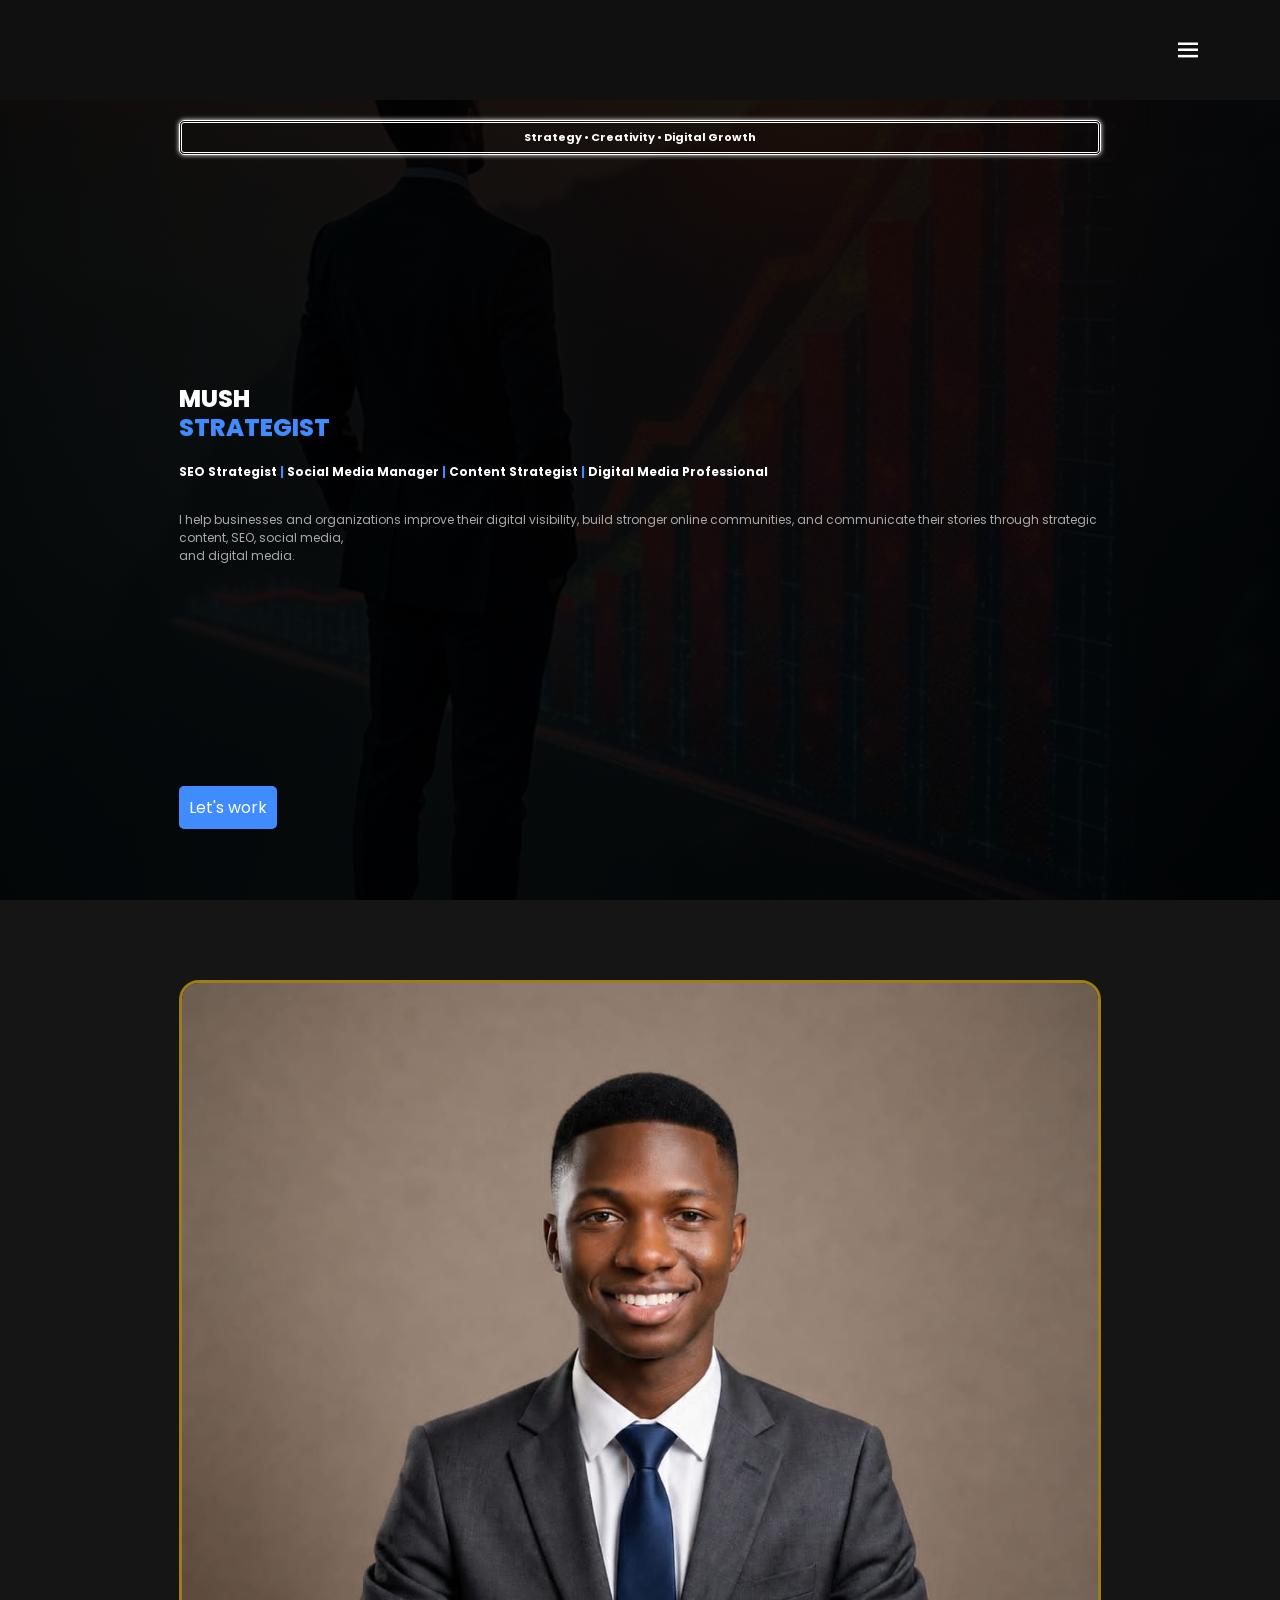
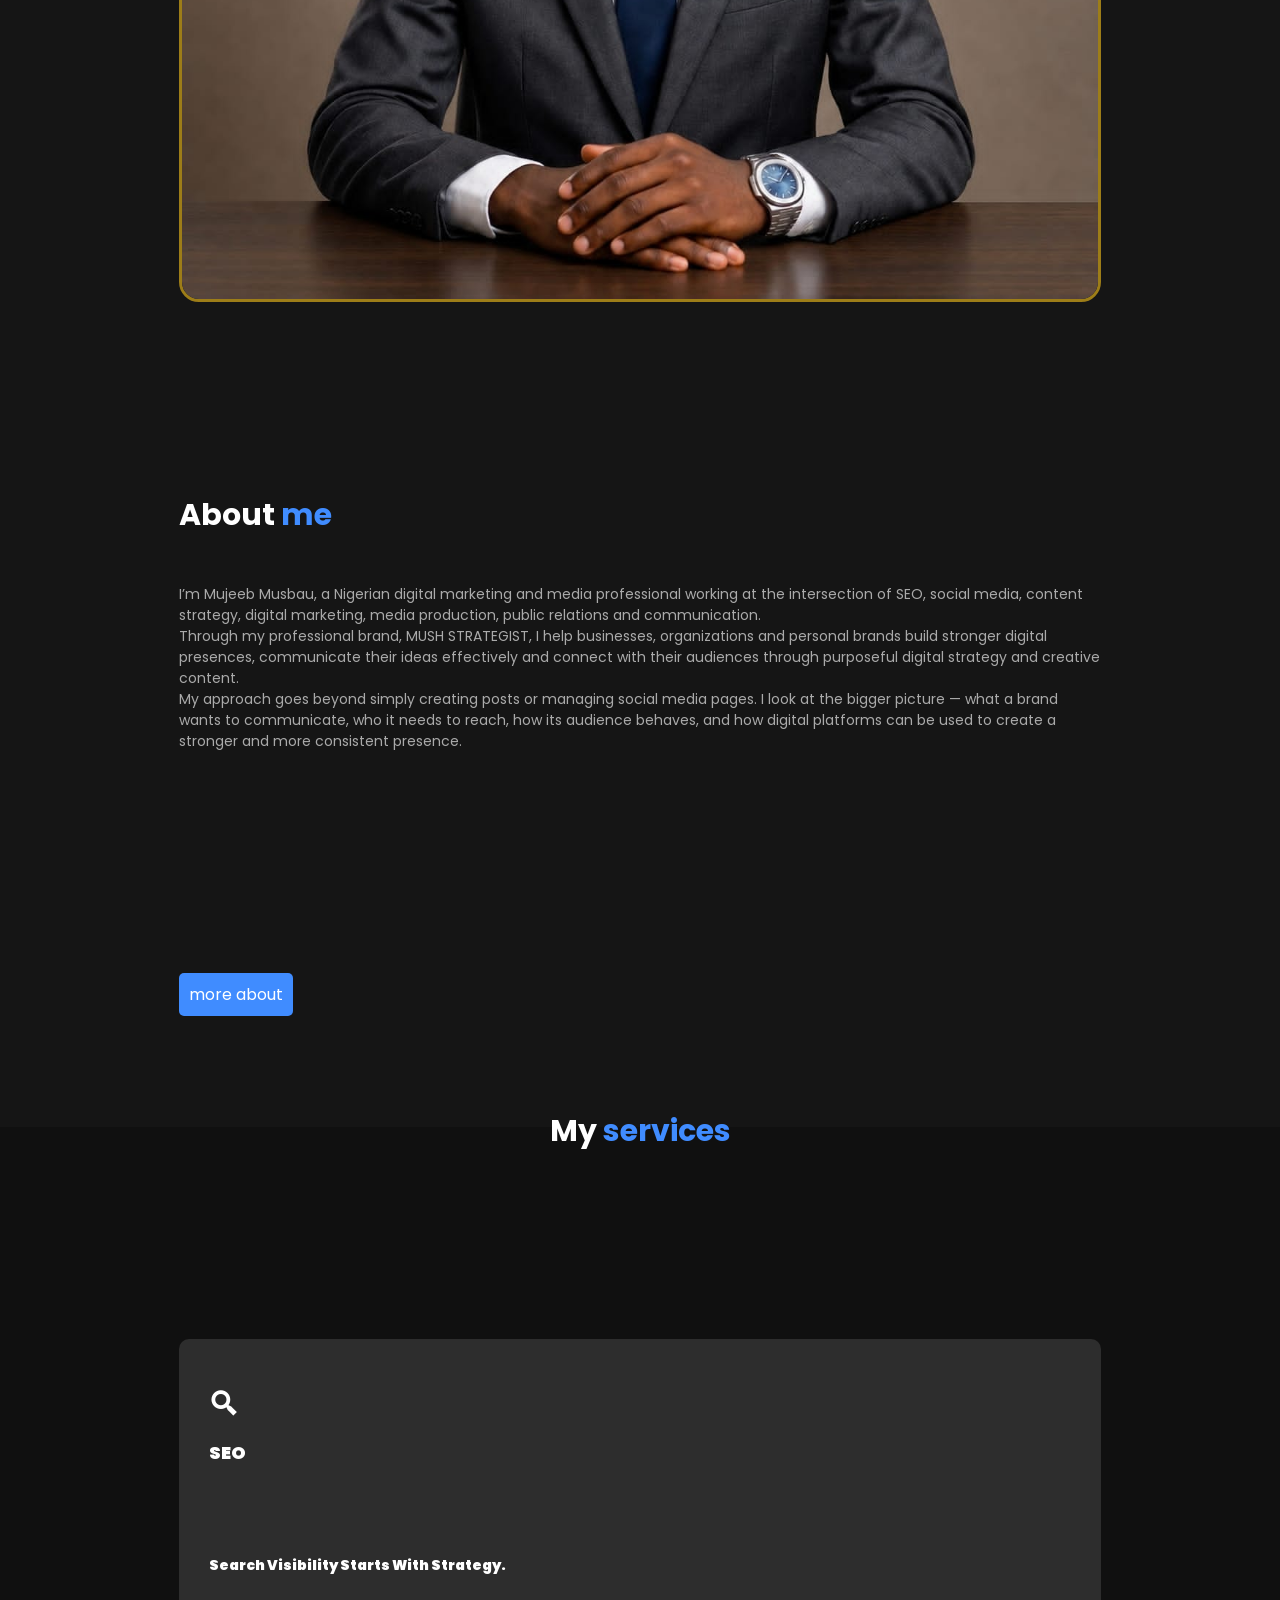
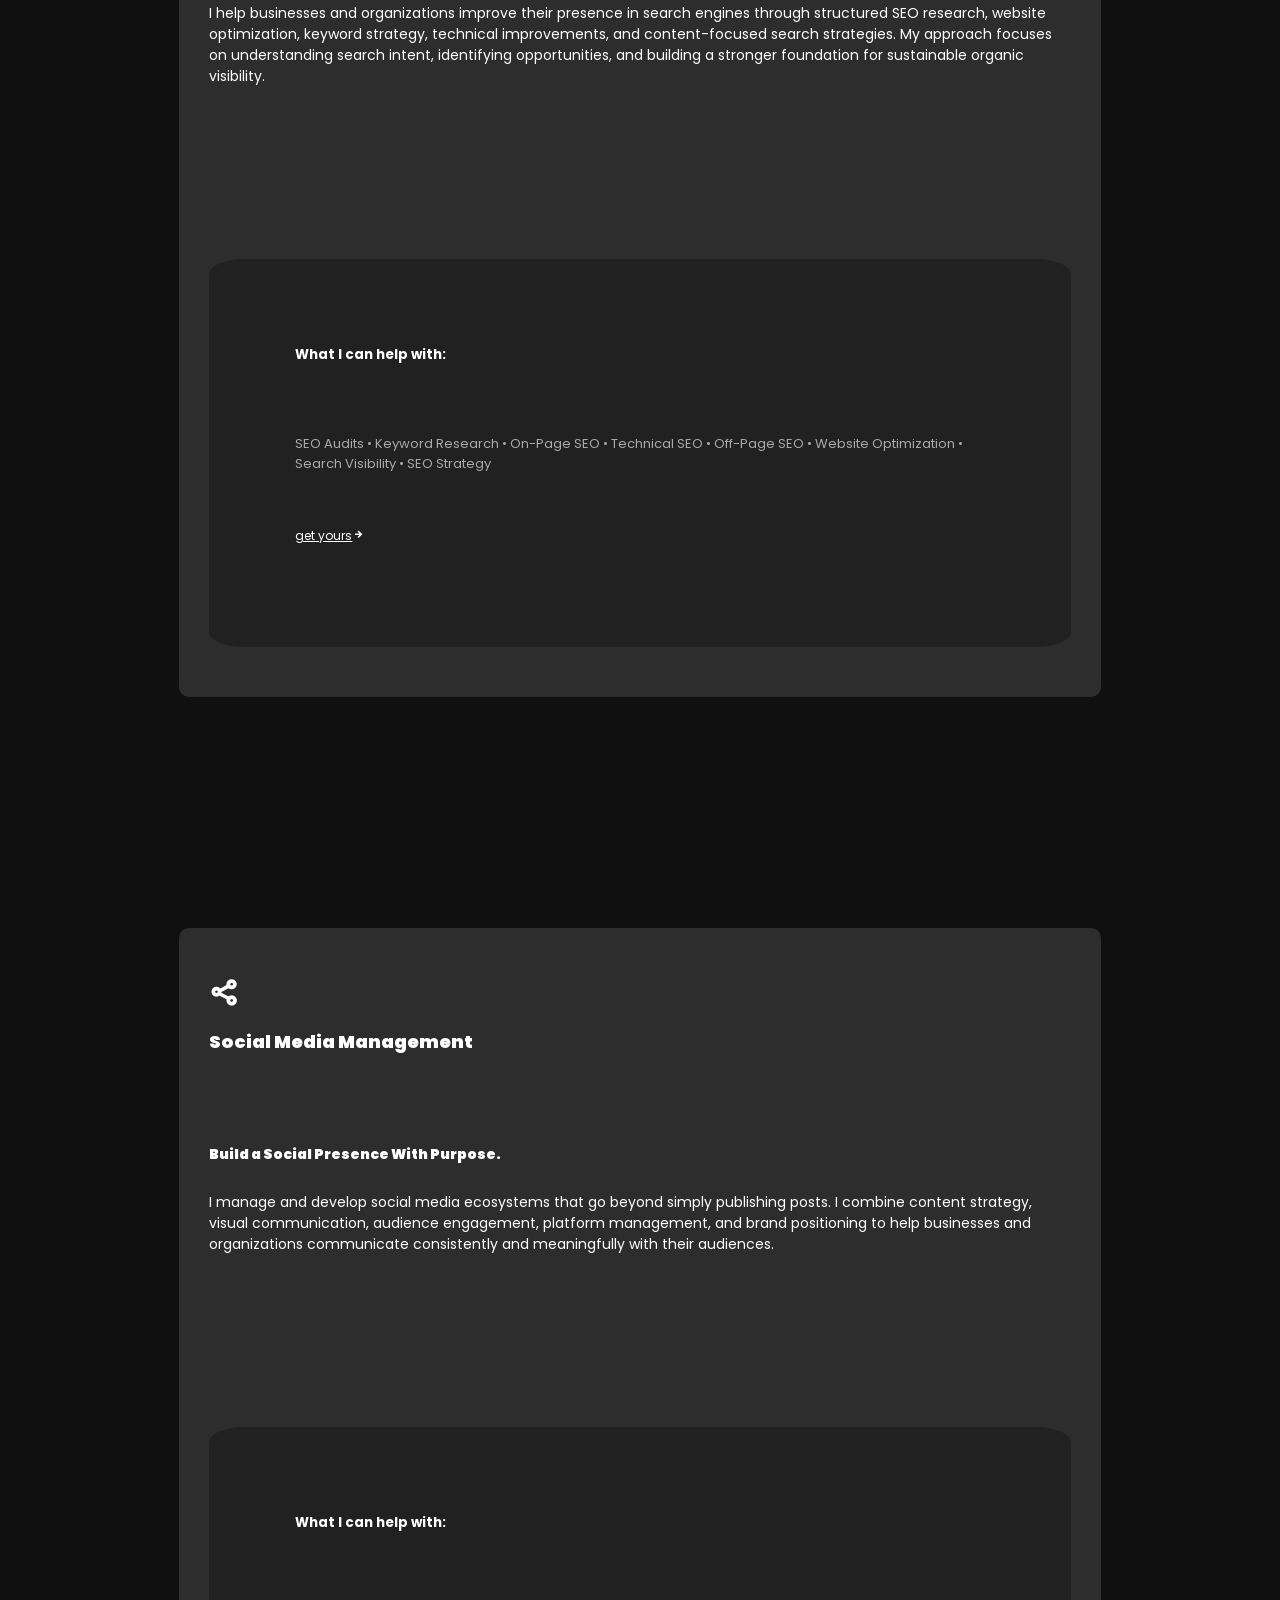
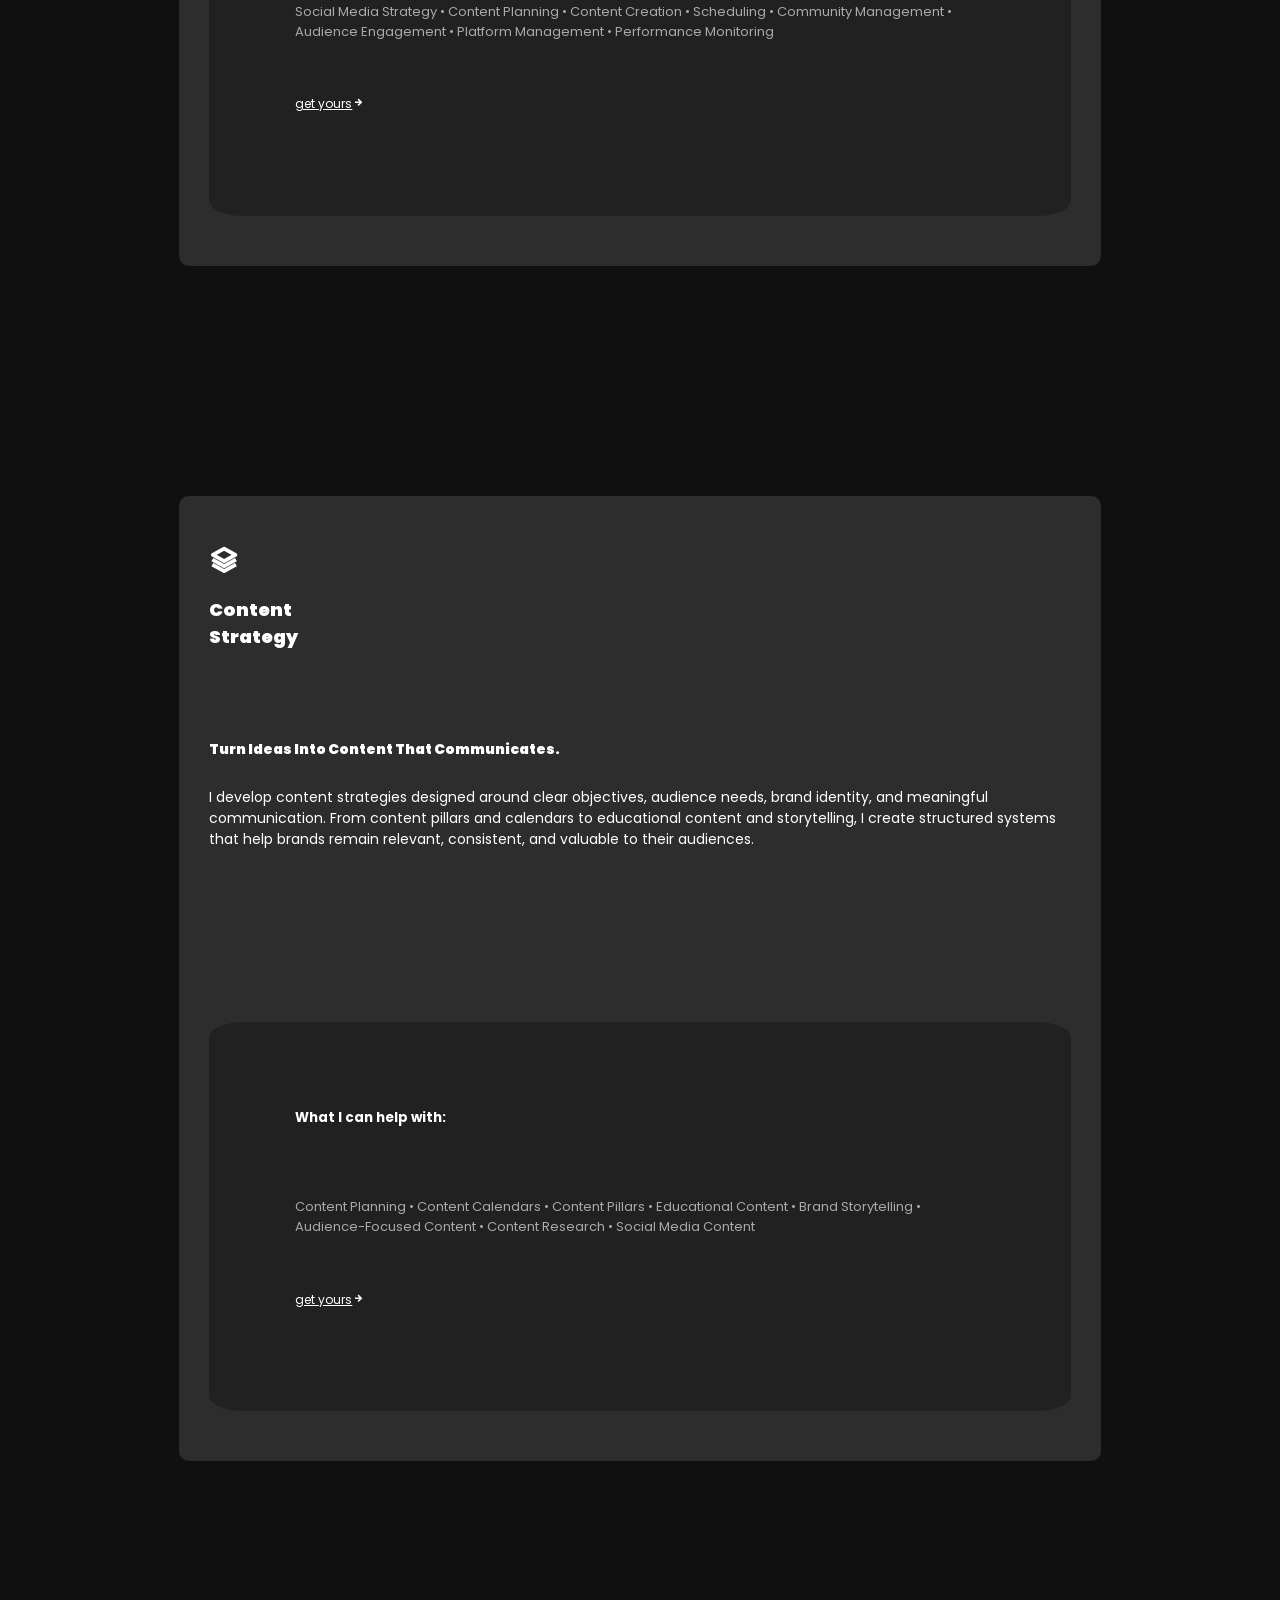
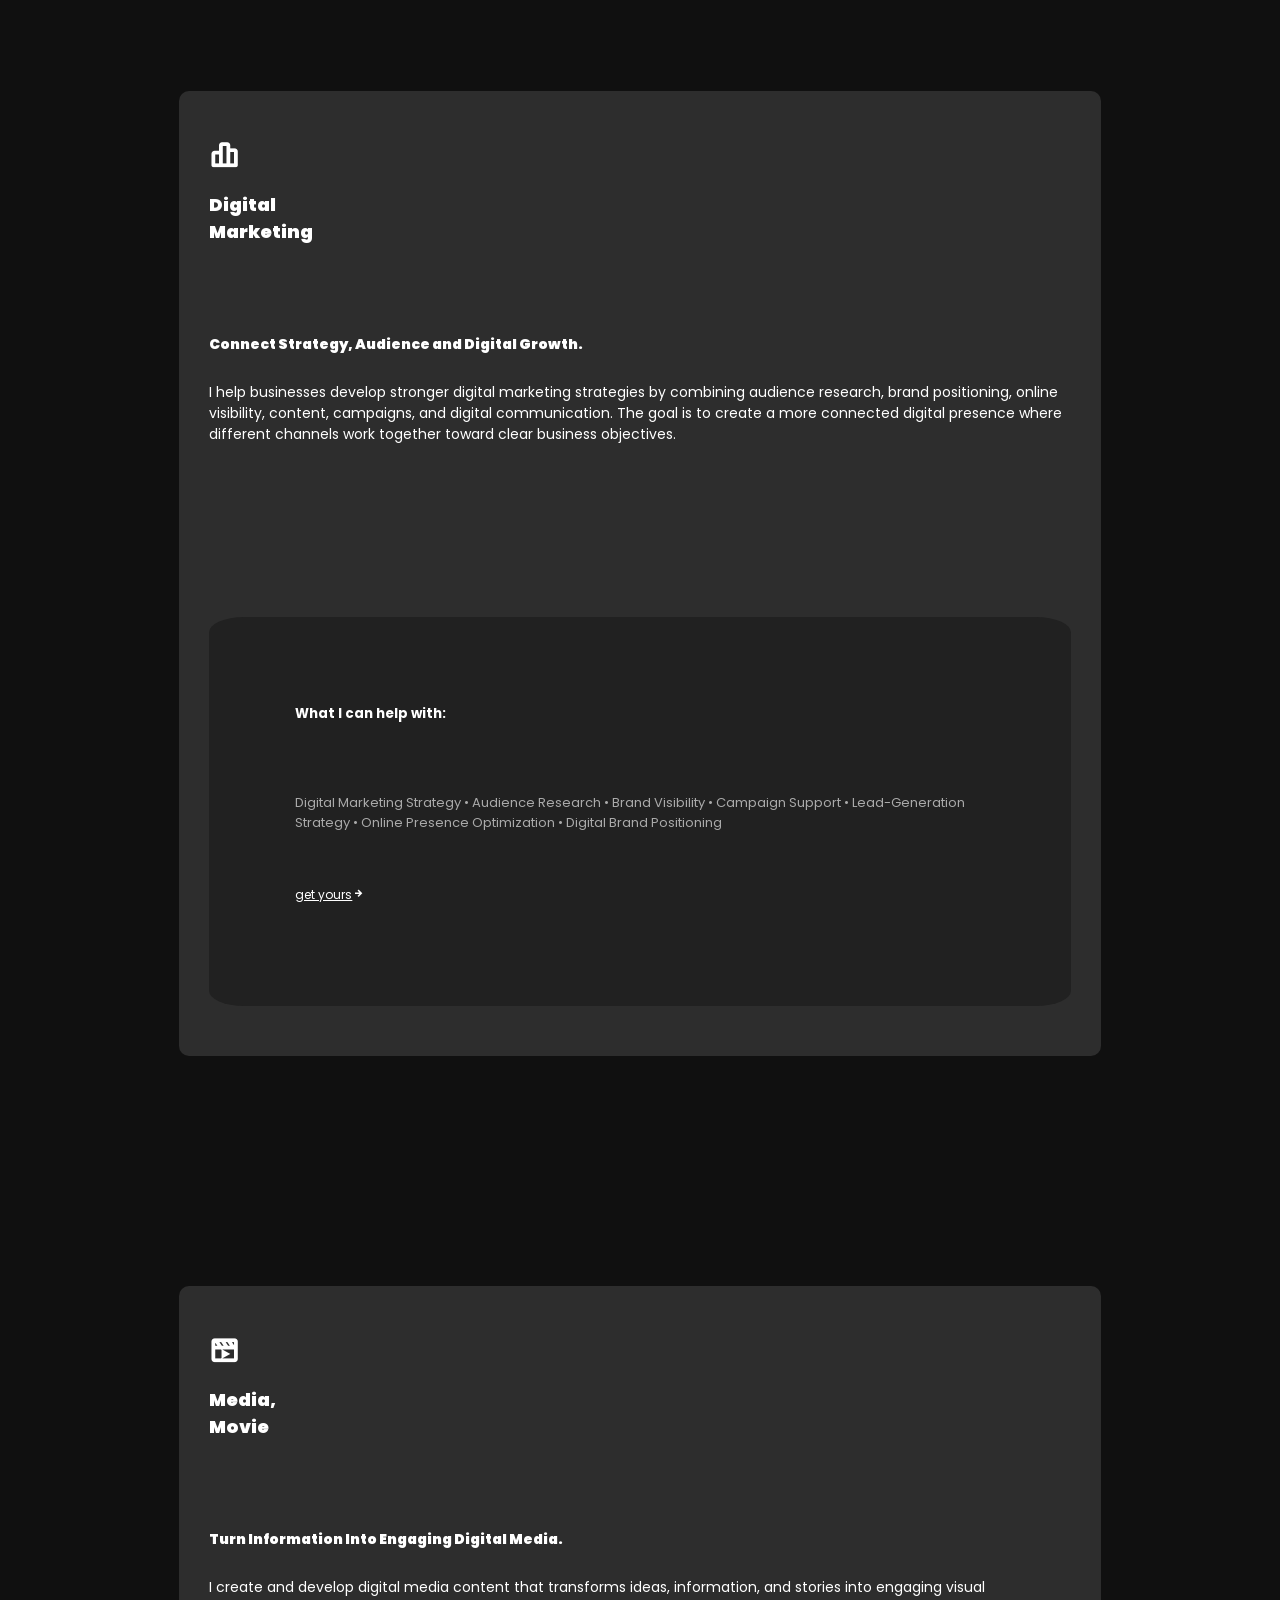
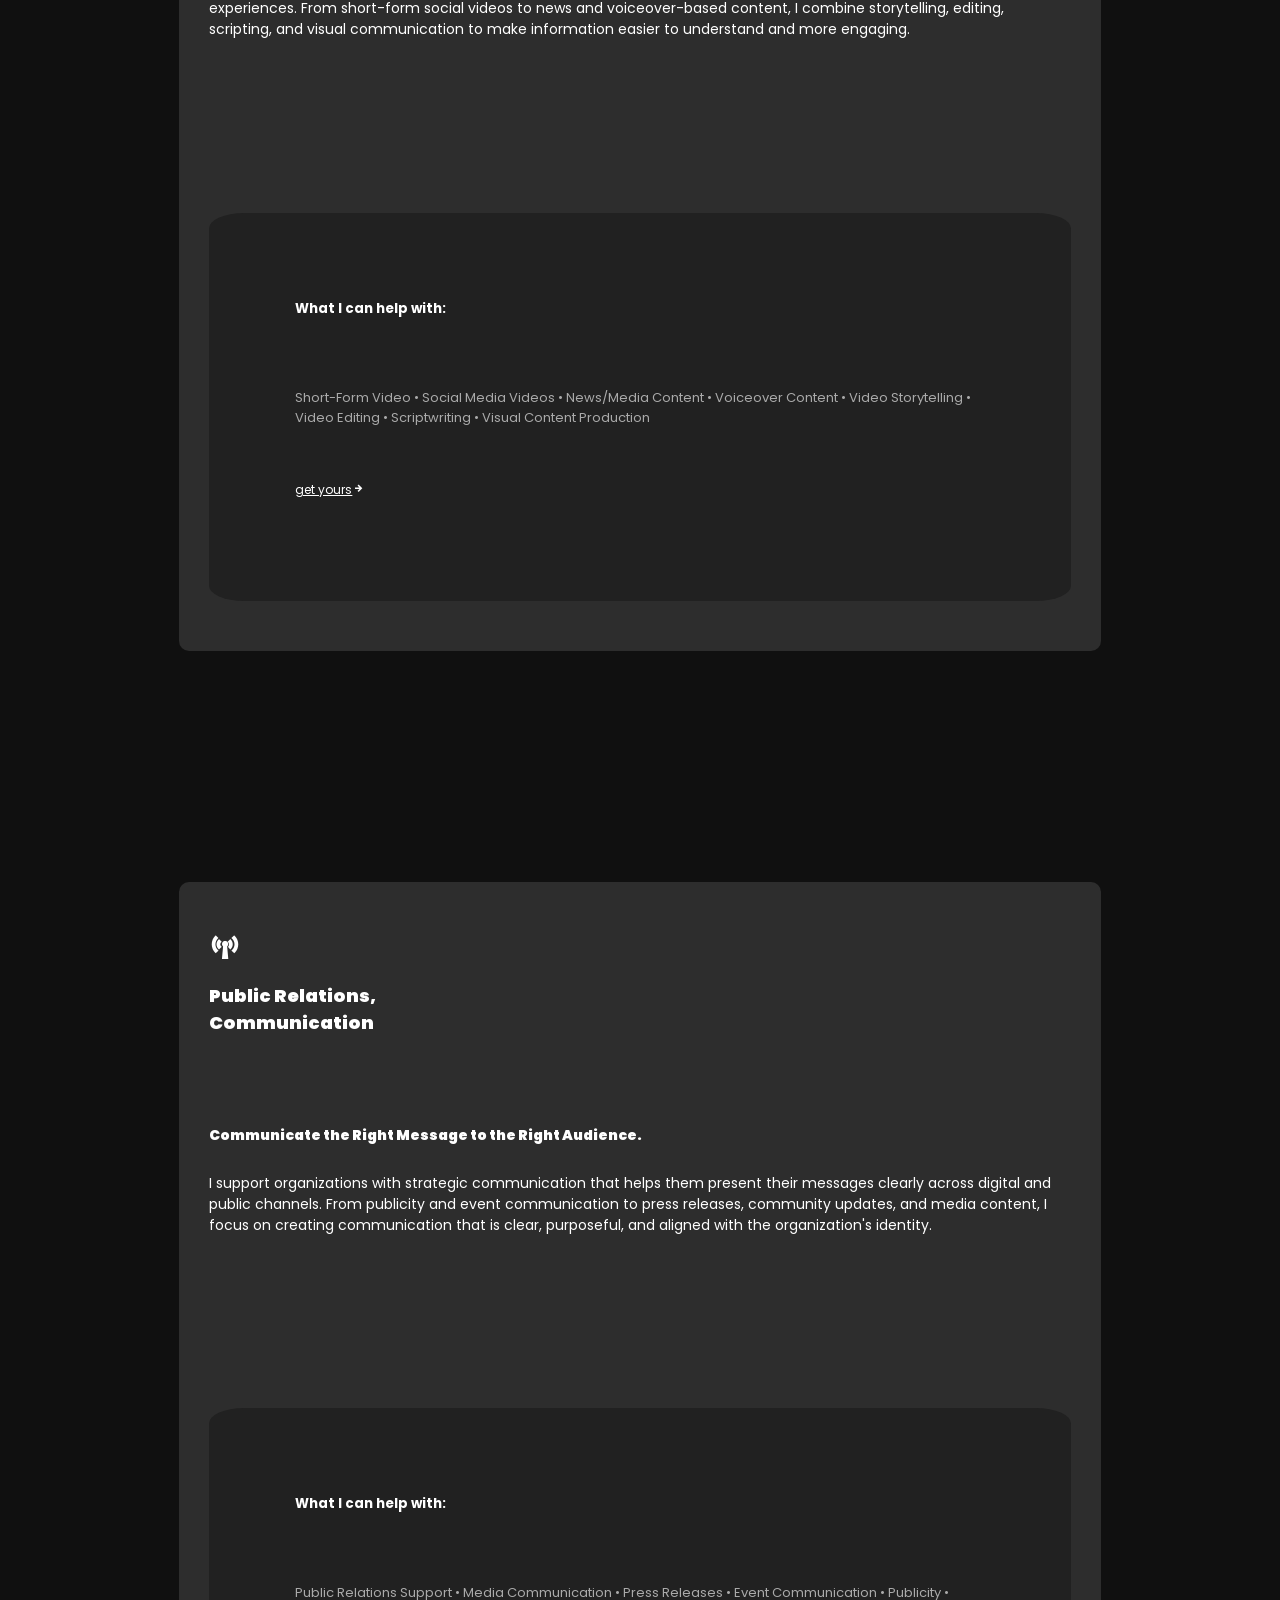
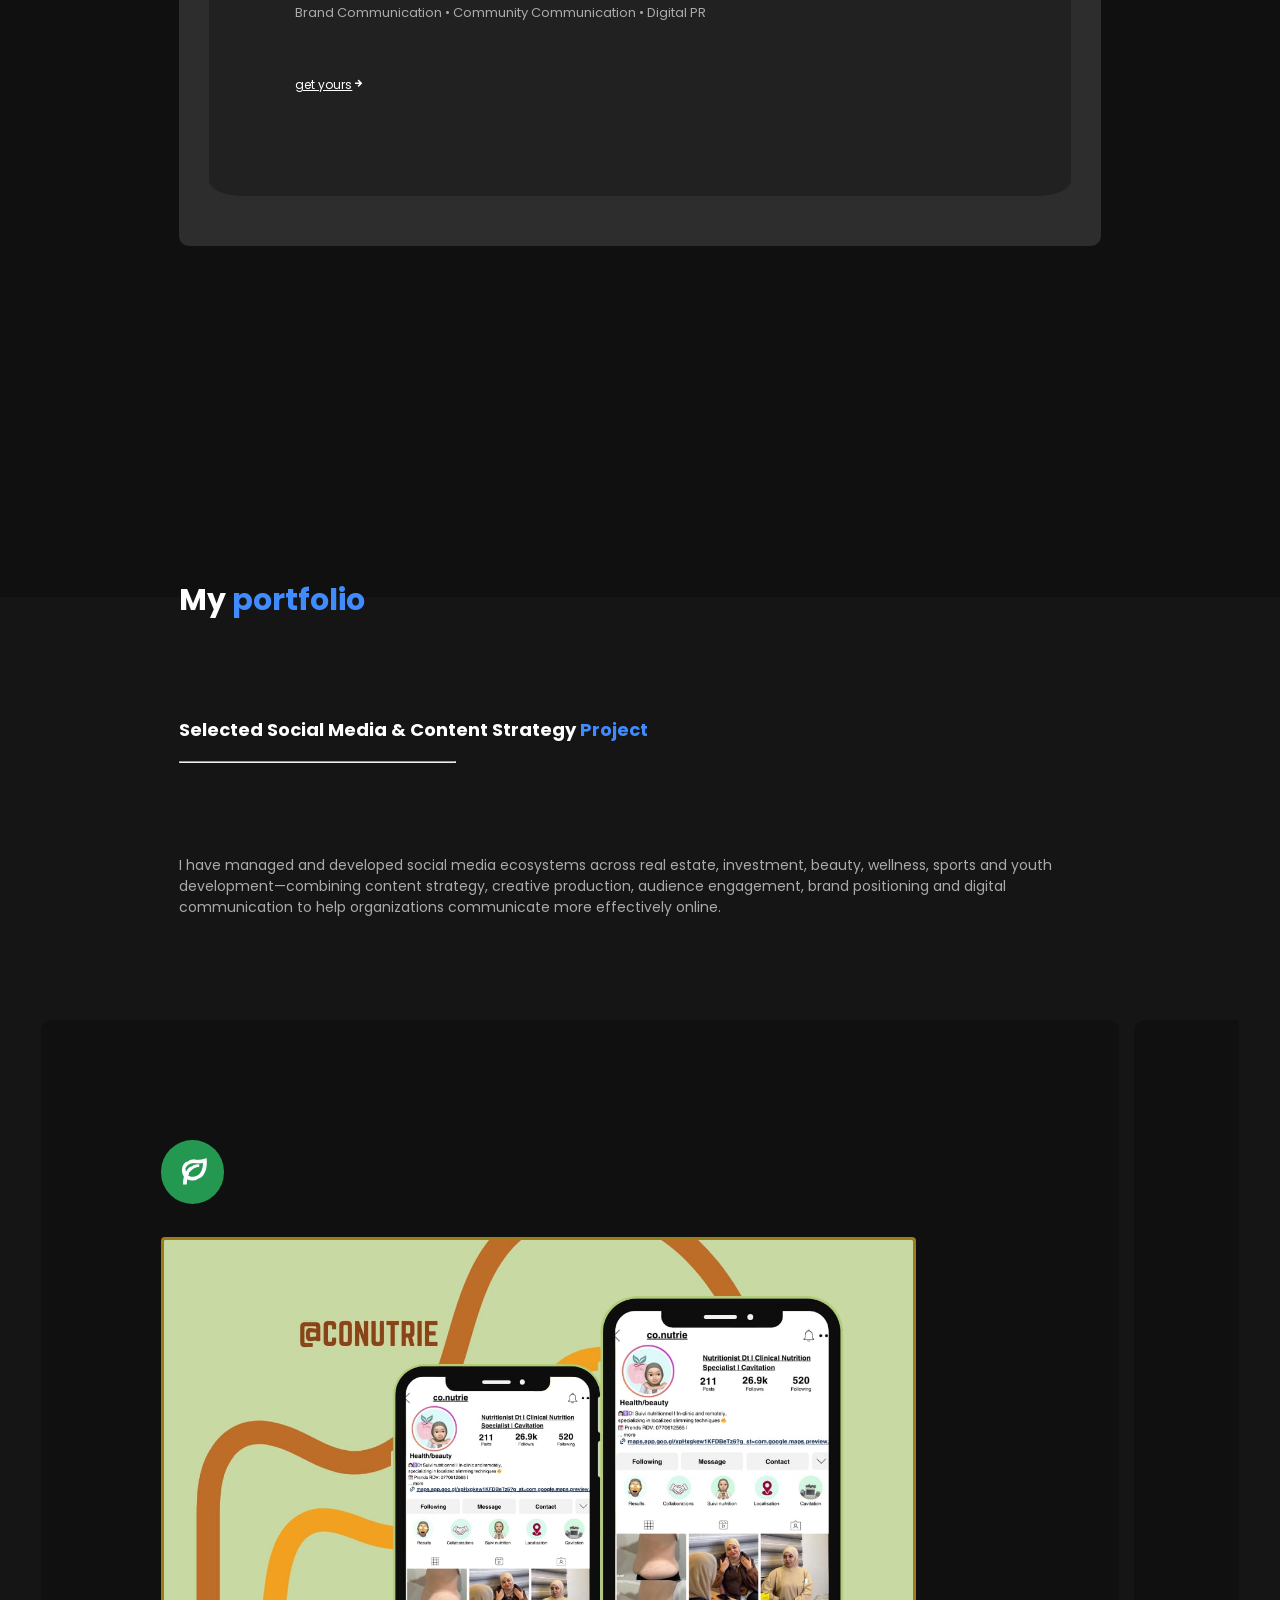
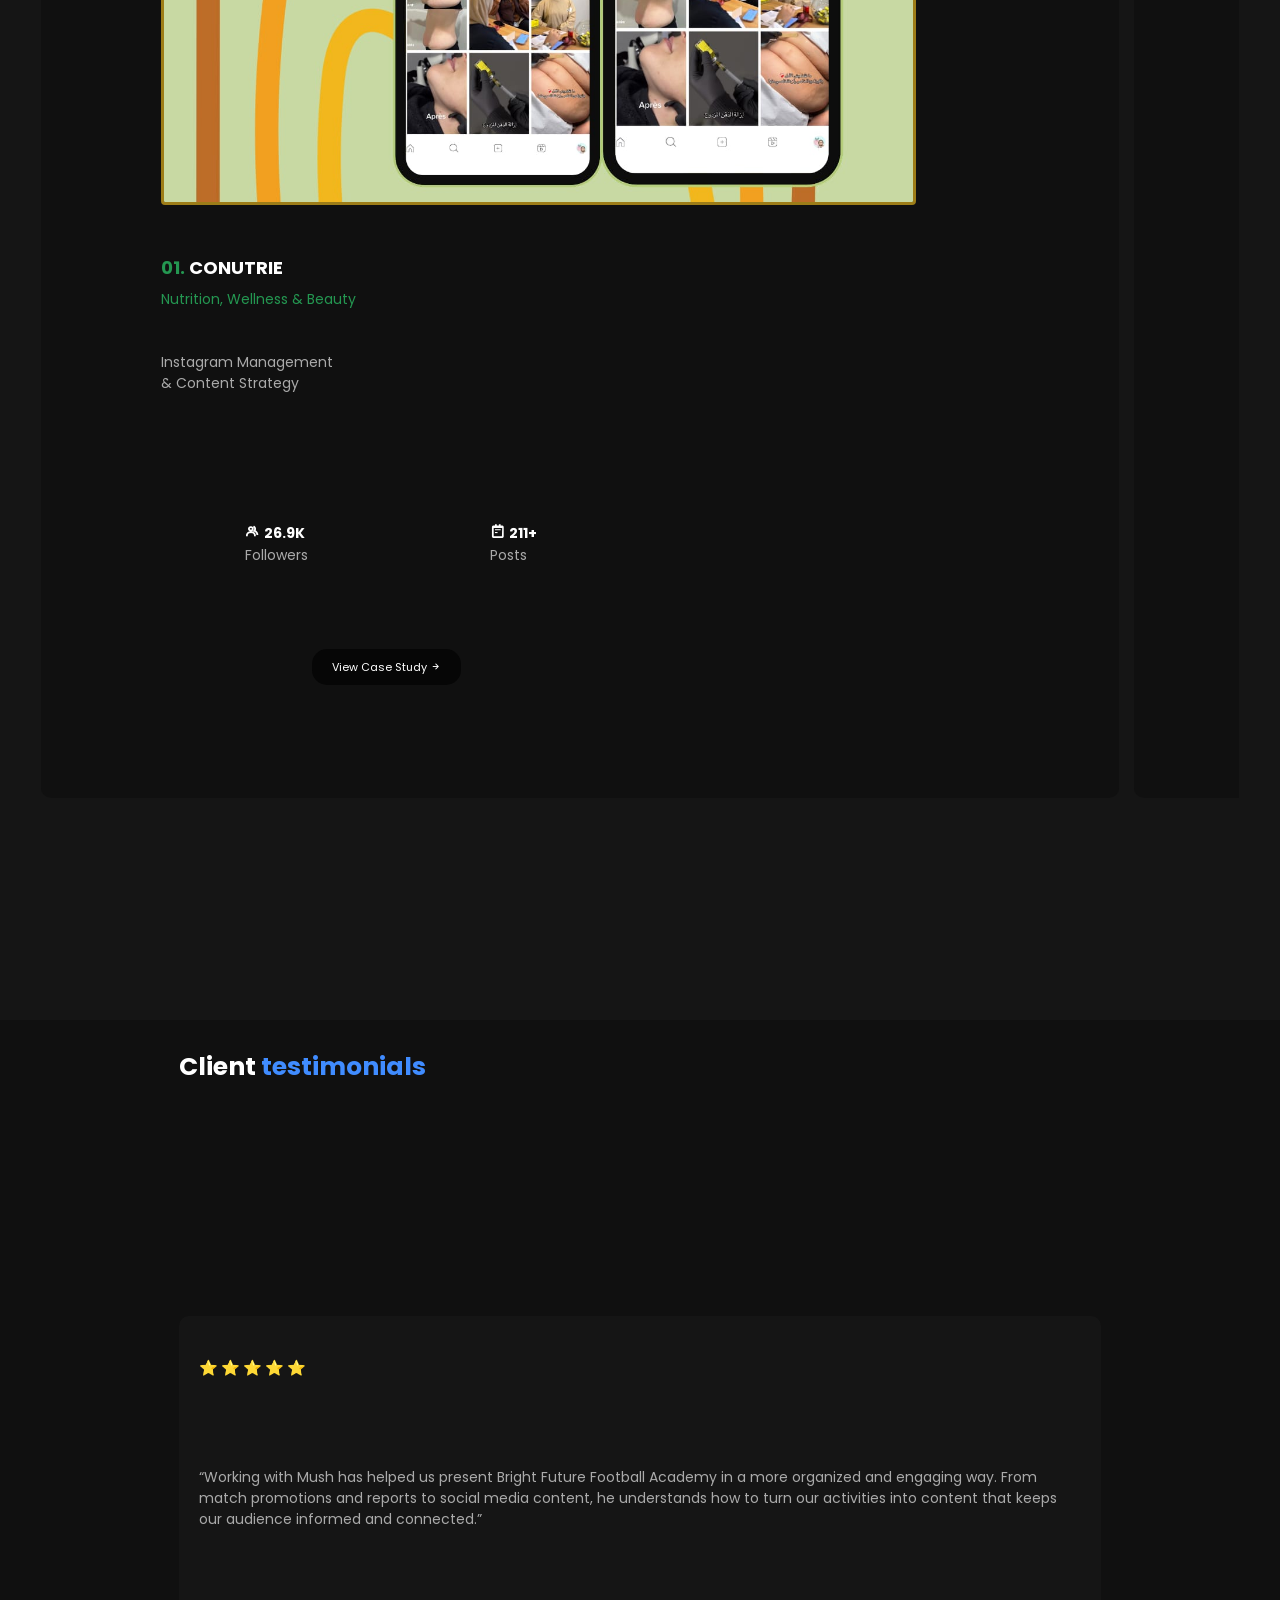
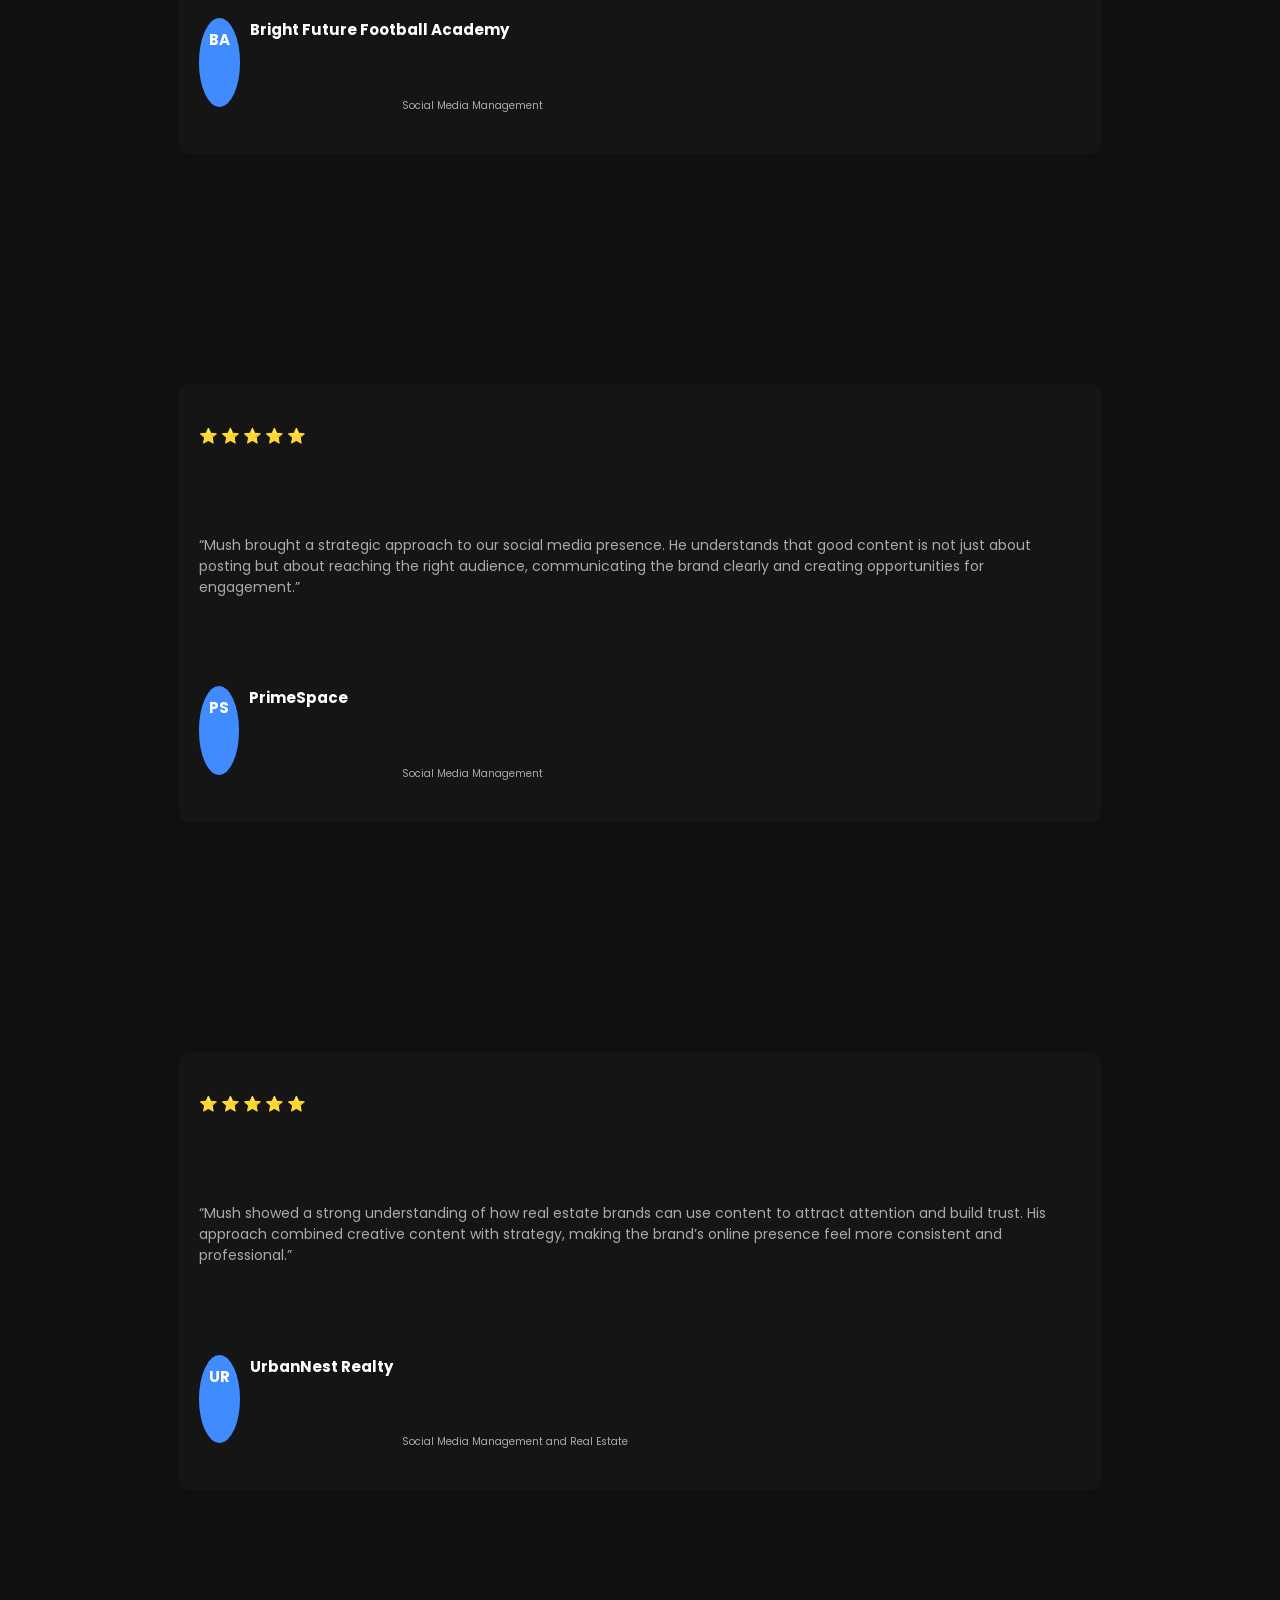
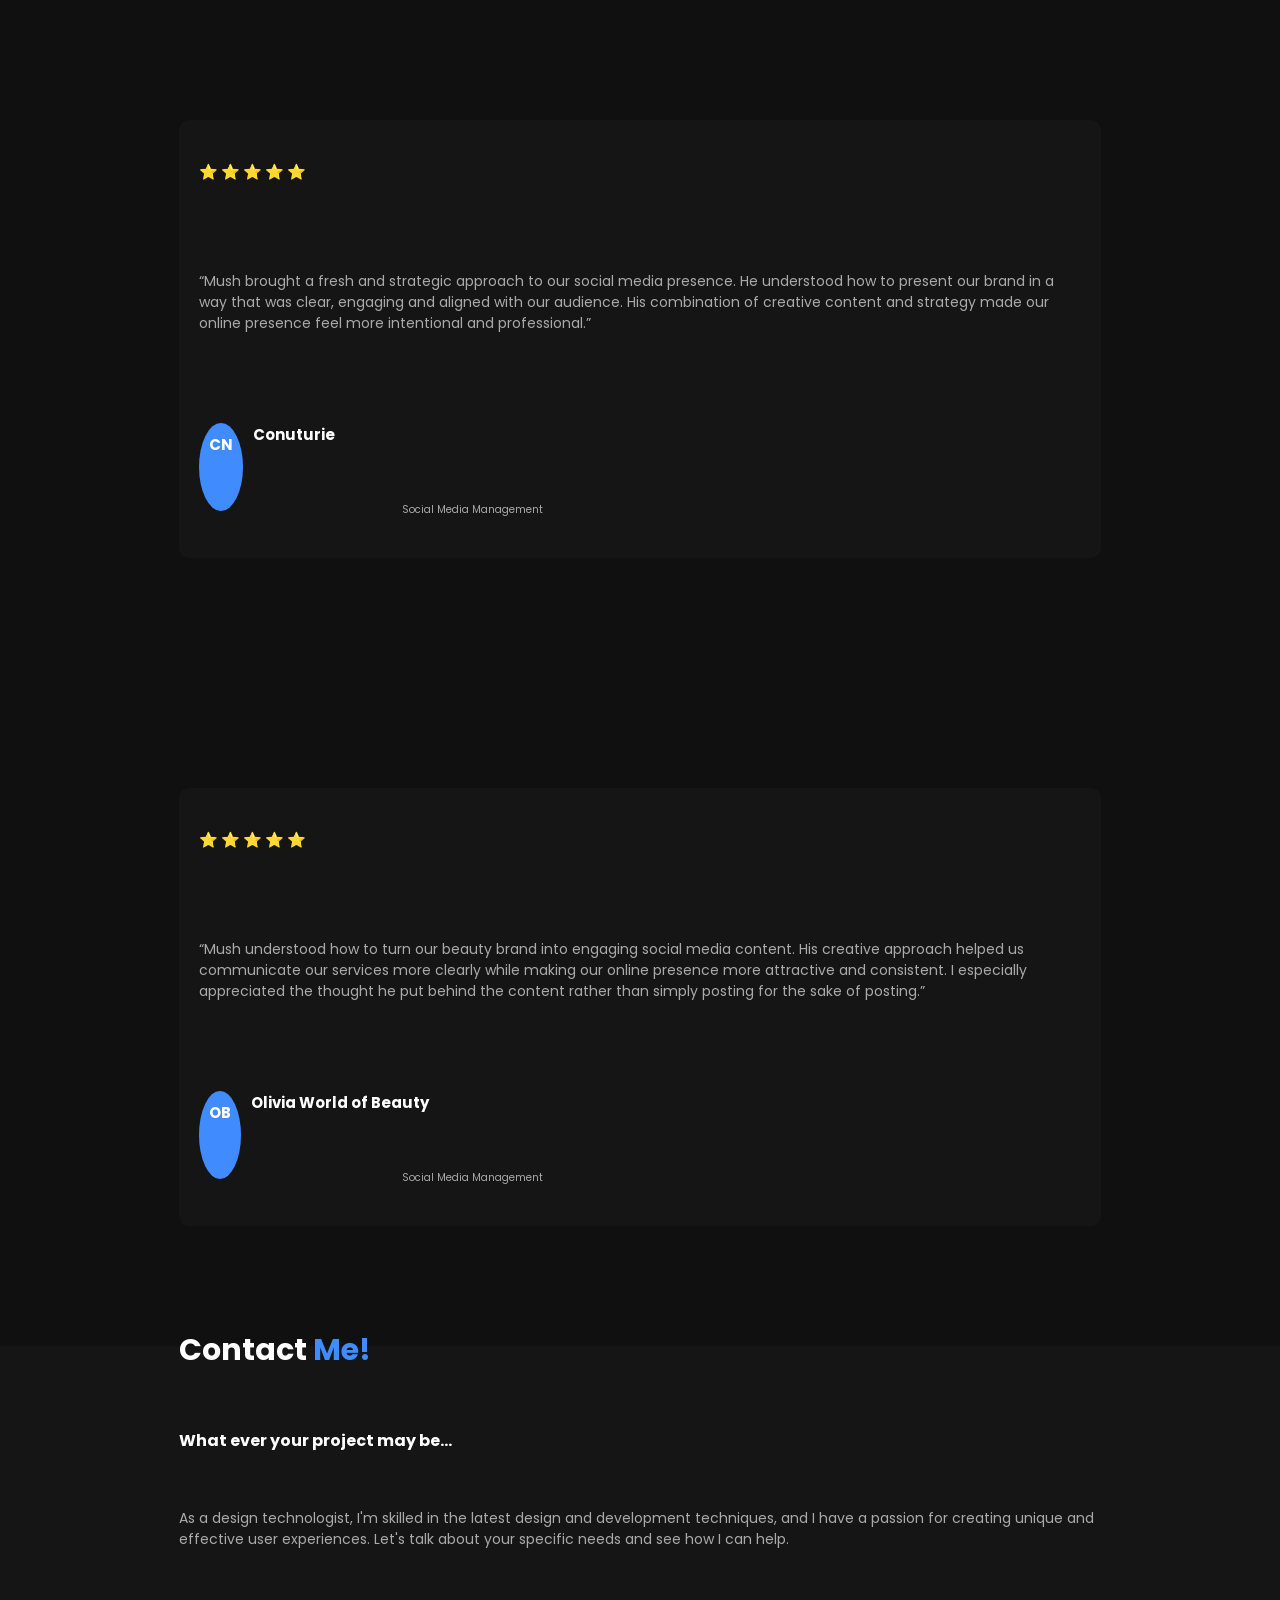
==== commit d3a6da20: "Add files via upload" ====
--- a/index.html
+++ b/index.html
@@ -17,7 +17,7 @@
       <ul>
        <li><a href="index.html">HOME</a></li>
        <li><a href="about.html">ABOUT</a></li>
-       <li><a href="Services.html">SERVICES</a></li>
+       <li><a href="services.html">SERVICES</a></li>
        <li><a href="contact.html">CONTACT</a></li>
        <div class="casestudy-nav">
         <li>CASE STUDIES</li>
@@ -412,11 +412,12 @@
       </div>
       
       <div class="contact-form">
-      <form action="https://api.web3forms.com/submit" method="POST">
+      <form action="https://formsubmit.co/mushstrategist@gmail.com" method="POST">
+        <input type="hidden" name="_captcha" value="false">
+      <input type="hidden" name="_template" value="table">
         <span style="display:none;">
           <input name="FROM MY WEBSITE:">
         </span>
-        <input type="hidden" name="access_key" value="360d2477-8315-4831-a49a-62a2f1345bcd">
         <input type="name" placeholder="Your Name" name="Name:" required>
         <input type="email" placeholder="Your Email" name="Email:" required>
         <input type="text" placeholder="Company Business" name="Business:" required>
